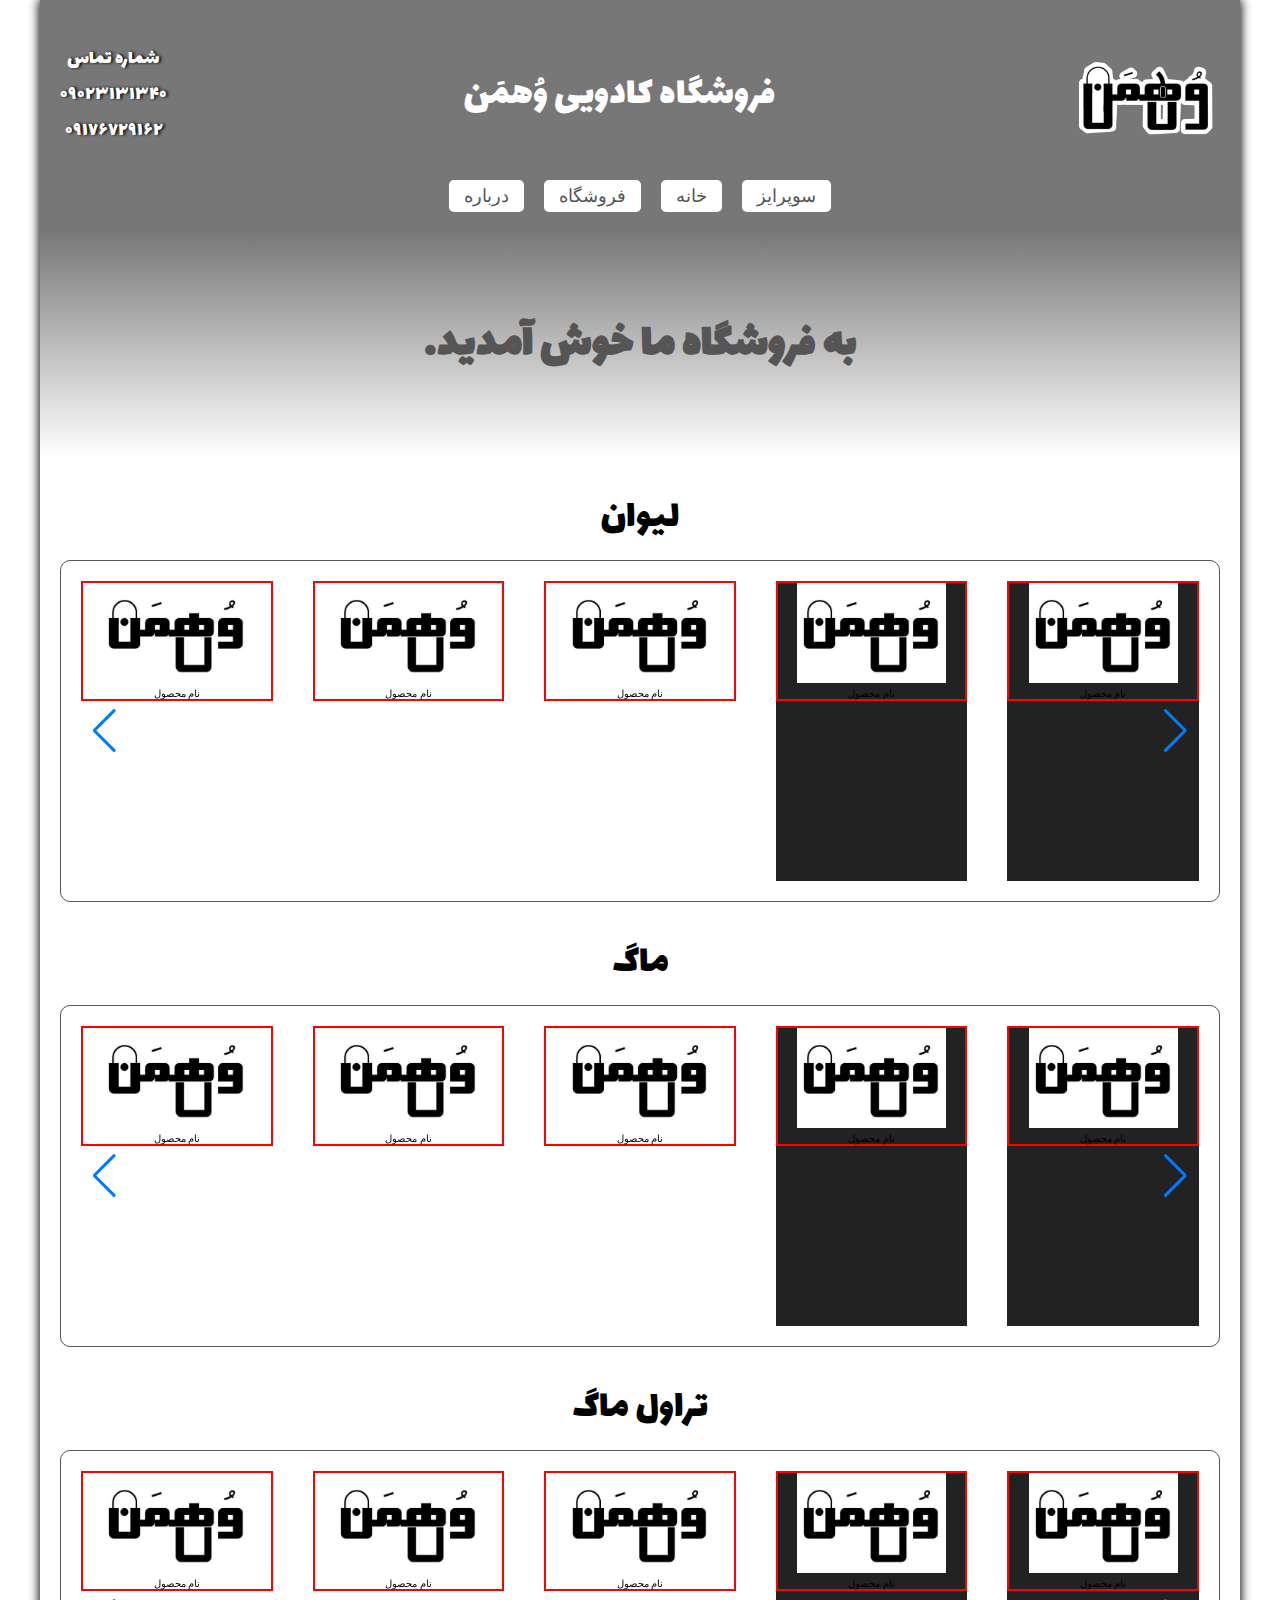
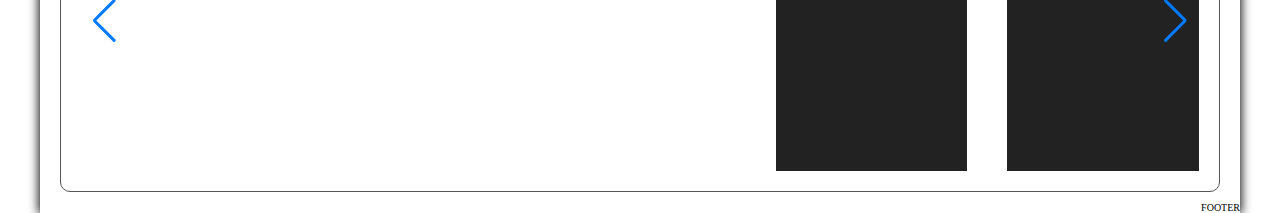
==== index.html @ 90669e46 "add new font from google, add three scrollbar to 3 section of web page, change headet font and logo." ====
<!DOCTYPE html>
<html lang="fa" dir="rtl">
  <head>
    <meta charset="UTF-8" />
    <meta name="viewport" content="width=device-width, initial-scale=1.0" />
    <link rel="stylesheet" href="./css/main.css" />
    <link
      rel="stylesheet"
      href="https://cdn.jsdelivr.net/npm/swiper@11/swiper-bundle.min.css"
    />
    <link rel="preconnect" href="https://fonts.googleapis.com" />
    <link rel="preconnect" href="https://fonts.gstatic.com" crossorigin />
    <link rel="preconnect" href="https://fonts.googleapis.com" />
    <link rel="preconnect" href="https://fonts.gstatic.com" crossorigin />
    <link
      href="https://fonts.googleapis.com/css2?family=Badeen+Display&family=Lalezar&display=swap"
      rel="stylesheet"
    />
    <title>فروشگاه وهمن | فروش انواع محصولات کادویی و فانتزی</title>
  </head>
  <body>
    <header class="header">
      <div class="header-title">
        <img class="logo-head" src="./image/logo.png" />
        <h1 class="header-shop-name">فروشگاه کادویی وُهمَن</h1>
        <div class="header-contact">
          <p>شماره تماس</p>
          <p>۰۹۰۲۳۱۳۱۳۴۰</p>
          <p>۰۹۱۷۶۷۲۹۱۶۲</p>
        </div>
      </div>
      <nav class="container nav">
        <a class="btn-page" href="#">سوپرایز</a>
        <a class="btn-page" href="#">خانه</a>
        <a class="btn-page" href="#">فروشگاه</a>
        <a class="btn-page" href="#">درباره</a>
      </nav>
    </header>
    <main class="">
      <section class="start-section">
        <h3>به فروشگاه ما خوش آمدید.</h3>
      </section>
      <p class="section-name">لیوان</p>
      <section class="product-container glass">
        <!-- Slider main container -->
        <div class="swiper">
          <!-- Additional required wrapper -->
          <div class="swiper-wrapper">
            <!-- Slides -->
            <div class="swiper-slide slide--1">
              <div class="product">
                <img src="/image/base logo.jpg" />
                <p>نام محصول</p>
              </div>
            </div>
            <div class="swiper-slide slide--1">
              <div class="product">
                <img src="/image/base logo.jpg" />
                <p>نام محصول</p>
              </div>
            </div>
            <div class="swiper-slide">
              <div class="product">
                <img src="/image/base logo.jpg" />
                <p>نام محصول</p>
              </div>
            </div>
            <div class="swiper-slide">
              <div class="product">
                <img src="/image/base logo.jpg" />
                <p>نام محصول</p>
              </div>
            </div>
            <div class="swiper-slide">
              <div class="product">
                <img src="/image/base logo.jpg" />
                <p>نام محصول</p>
              </div>
            </div>
            <div class="swiper-slide">
              <div class="product">
                <img src="/image/base logo.jpg" />
                <p>نام محصول</p>
              </div>
            </div>
            <div class="swiper-slide">
              <div class="product">
                <img src="/image/base logo.jpg" />
                <p>نام محصول</p>
              </div>
            </div>
          </div>
          <!-- If we need pagination -->
          <!-- <div class="swiper-pagination"></div>

          <!-- If we need navigation buttons -->
          <div class="swiper-button swiper-button-prev"></div>
          <div class="swiper-button swiper-button-next"></div>

          <!-- If we need scrollbar -->
          <!-- <div class="swiper-scrollbar"></div> -->
        </div>
      </section>

      <p class="section-name">ماگ</p>
      <section class="product-container mug">
        <!-- Slider main container -->
        <div class="swiper">
          <!-- Additional required wrapper -->
          <div class="swiper-wrapper">
            <!-- Slides -->
            <div class="swiper-slide slide--1">
              <div class="product">
                <img src="/image/base logo.jpg" />
                <p>نام محصول</p>
              </div>
            </div>
            <div class="swiper-slide slide--1">
              <div class="product">
                <img src="/image/base logo.jpg" />
                <p>نام محصول</p>
              </div>
            </div>
            <div class="swiper-slide">
              <div class="product">
                <img src="/image/base logo.jpg" />
                <p>نام محصول</p>
              </div>
            </div>
            <div class="swiper-slide">
              <div class="product">
                <img src="/image/base logo.jpg" />
                <p>نام محصول</p>
              </div>
            </div>
            <div class="swiper-slide">
              <div class="product">
                <img src="/image/base logo.jpg" />
                <p>نام محصول</p>
              </div>
            </div>
            <div class="swiper-slide">
              <div class="product">
                <img src="/image/base logo.jpg" />
                <p>نام محصول</p>
              </div>
            </div>
            <div class="swiper-slide">
              <div class="product">
                <img src="/image/base logo.jpg" />
                <p>نام محصول</p>
              </div>
            </div>
          </div>
          <!-- If we need pagination -->
          <!-- <div class="swiper-pagination"></div>

          <!-- If we need navigation buttons -->
          <div class="swiper-button swiper-button-prev"></div>
          <div class="swiper-button swiper-button-next"></div>

          <!-- If we need scrollbar -->
          <!-- <div class="swiper-scrollbar"></div> -->
        </div>
      </section>
      <p class="section-name">تراول ماگ</p>
      <section class="product-container travel-mug">
        <!-- Slider main container -->
        <div class="swiper">
          <!-- Additional required wrapper -->
          <div class="swiper-wrapper">
            <!-- Slides -->
            <div class="swiper-slide slide--1">
              <div class="product">
                <img src="/image/base logo.jpg" />
                <p>نام محصول</p>
              </div>
            </div>
            <div class="swiper-slide slide--1">
              <div class="product">
                <img src="/image/base logo.jpg" />
                <p>نام محصول</p>
              </div>
            </div>
            <div class="swiper-slide">
              <div class="product">
                <img src="/image/base logo.jpg" />
                <p>نام محصول</p>
              </div>
            </div>
            <div class="swiper-slide">
              <div class="product">
                <img src="/image/base logo.jpg" />
                <p>نام محصول</p>
              </div>
            </div>
            <div class="swiper-slide">
              <div class="product">
                <img src="/image/base logo.jpg" />
                <p>نام محصول</p>
              </div>
            </div>
            <div class="swiper-slide">
              <div class="product">
                <img src="/image/base logo.jpg" />
                <p>نام محصول</p>
              </div>
            </div>
            <div class="swiper-slide">
              <div class="product">
                <img src="/image/base logo.jpg" />
                <p>نام محصول</p>
              </div>
            </div>
          </div>
          <!-- If we need pagination -->
          <!-- <div class="swiper-pagination"></div>

          <!-- If we need navigation buttons -->
          <div class="swiper-button swiper-button-prev"></div>
          <div class="swiper-button swiper-button-next"></div>

          <!-- If we need scrollbar -->
          <!-- <div class="swiper-scrollbar"></div> -->
        </div>
      </section>
    </main>
    <footer class="footer">FOOTER</footer>
    <script src="https://cdn.jsdelivr.net/npm/swiper@11/swiper-bundle.min.js"></script>
    <script src="/script/script.js"></script>
  </body>
</html>
---- css/main.css ----
* {
  margin: 0;
  padding: 0;
  box-sizing: border-box;
}

html {
  font-size: 62.5%;
}

body {
  margin: 0 auto;
  max-width: 120rem;
  box-shadow: 0 0 1rem 0.1rem;
}

h3 {
  font-family: "Lalezar";
}

/* ------------------------------------ */
/* ----------- Classes --------------- */

.header {
  display: grid;
  grid-template-rows: auto auto; /* Two rows: one for content, one for nav */
  gap: 1rem; /* Space between rows */
  padding: 2rem;
  background-color: #777; /* Dark theme */
  color: #fff; /* Light text */
  text-align: right;
}

.header-title {
  display: flex;
  justify-content: space-between;
  align-items: center;
}

.header-shop-name {
  font-family: "Lalezar";
  font-weight: 400;
  font-size: 4rem;
}

.header-contact {
  display: flex;
  flex-direction: column;
  justify-content: center;
  align-items: center;
  gap: 4px;
}

.header-contact p {
  font-size: 2rem;
  font-family: "Lalezar";
  text-shadow: 2px 0px 3px black;
}

.logo-head {
  max-width: 15rem; /* Adjust logo size */
}

.nav {
  display: flex;
  justify-content: center;
  gap: 2rem; /* Space between links */
}

.nav a:link,
.nav a:visited {
  /* color: #fff; */
  text-decoration: none;
  font-size: 1.8rem;
  transition: color 0.3s;
}

.nav a:hover,
.nav a:active {
  color: #222;
}

.start-section {
  text-align: center;
  font-size: 4rem;
  height: 25vh;
  color: #555;
  display: flex;
  justify-content: center;
  align-items: center;
  background-image: linear-gradient(#797878, white);
}

.btn-page {
  display: inline-block;
  padding: 0.5rem 1.5rem;
  border-radius: 0.5rem;
  color: #555;
  background-color: #fff;
}

.section-name {
  margin-top: 3rem;
  text-align: center;
  font-size: 4rem;
  font-family: "Lalezar";
  font-weight: 400;
}

.product-container {
  margin: 1rem 2rem;
  padding: 2rem;
  border: 1px solid #555;
  border-radius: 10px;
}

.swiper {
  width: auto;
  height: 300px;
}

.slide--1 {
  width: 200px;
  background-color: #222;
}

.slide--2 {
  background-color: aqua;
}

.swiper-slide {
  width: 50px;
}

.product {
  display: flex;
  flex-direction: column;
  gap: 5px;
  justify-items: center;
  align-items: center;
  border: 2px solid red;
  height: auto;
}

.product img {
  width: auto;
  height: 10rem;
}

.swiper-button {
  fill: rgb(0, 173, 0);
}

.swiper-slide {
  width: 300px; /* Set a fixed width */
  height: 200px; /* Set a fixed height */
}
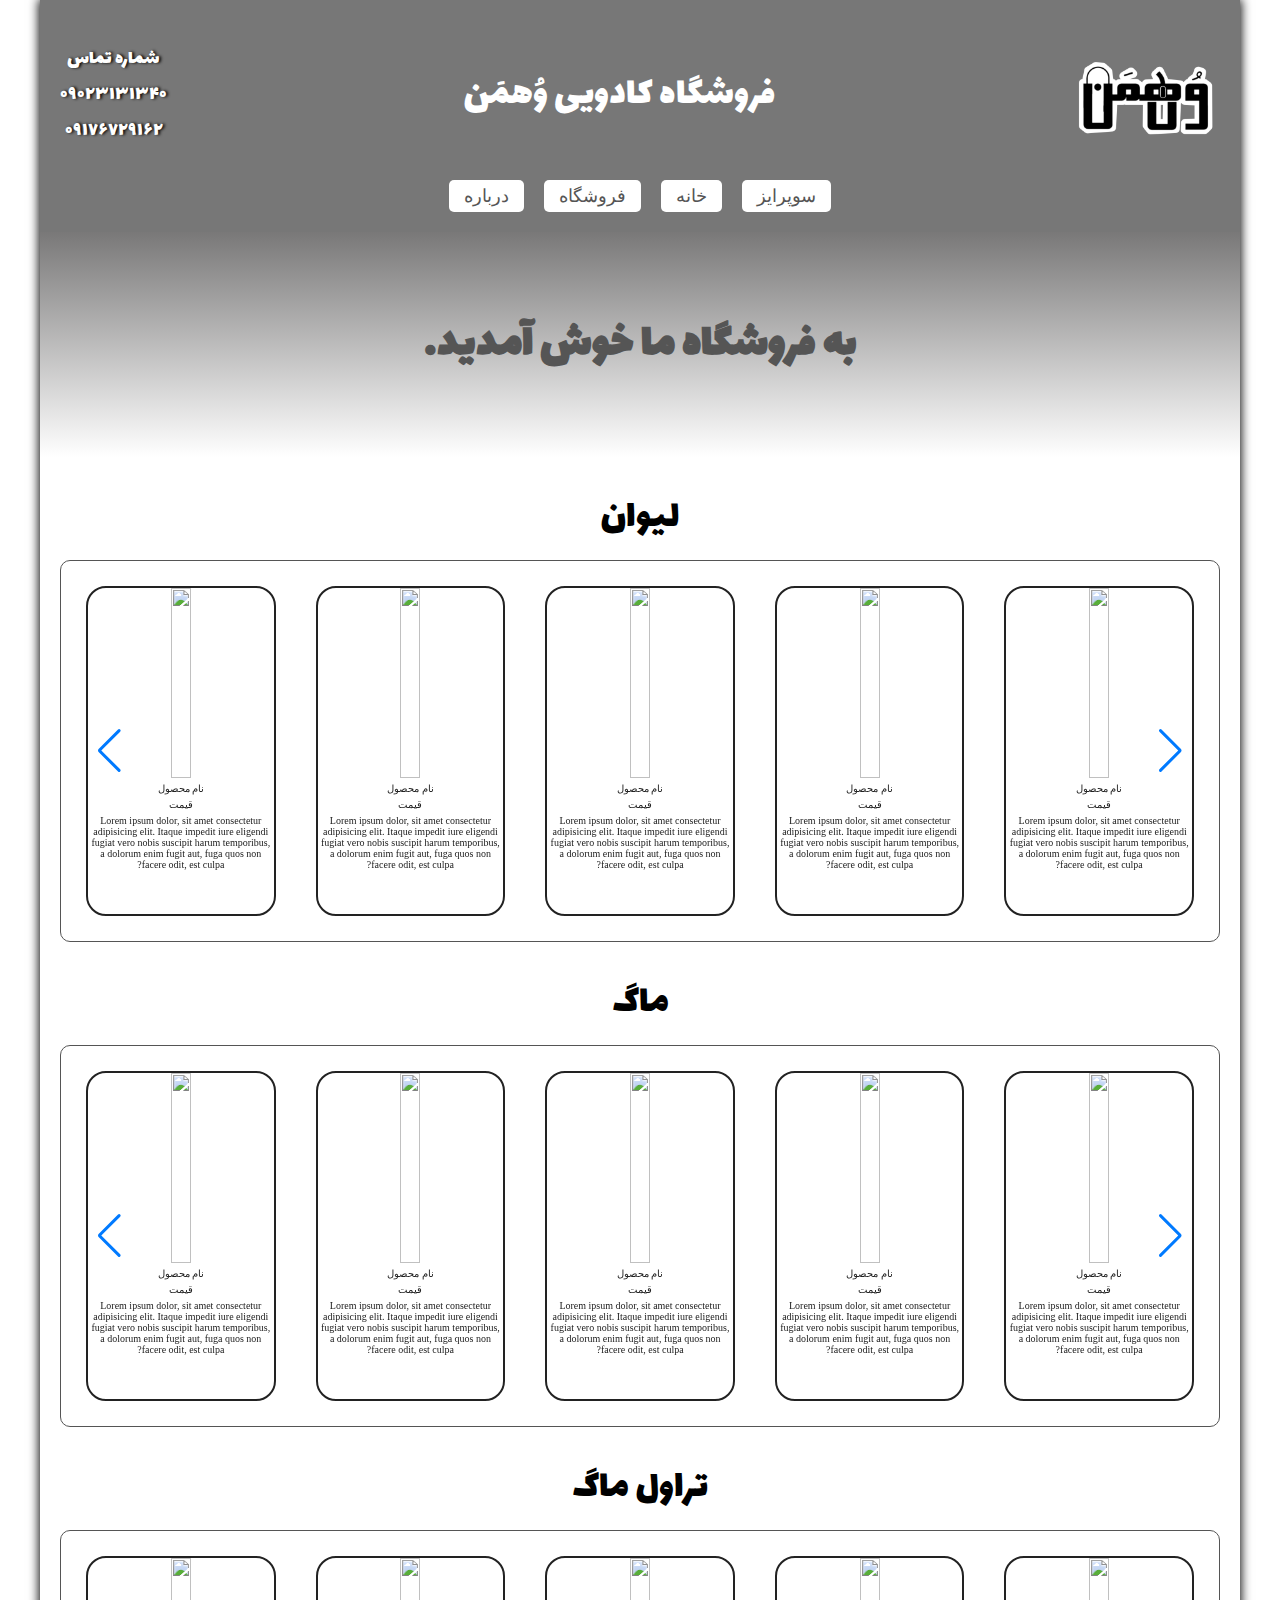
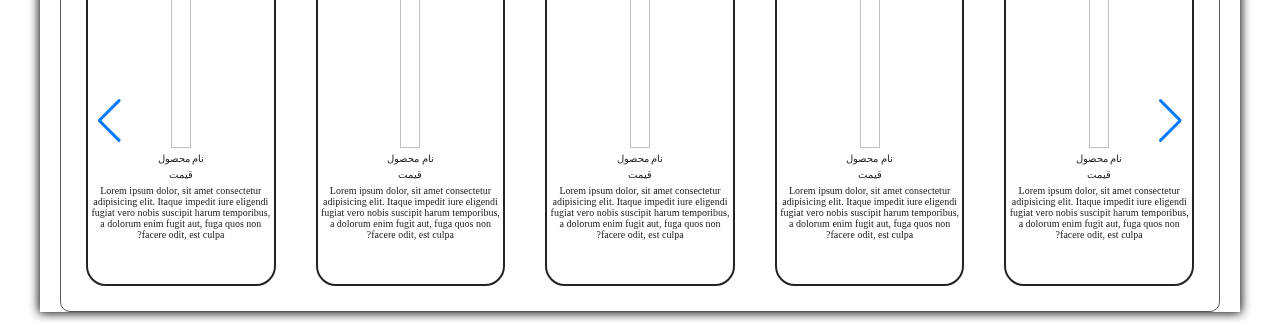
==== commit 6ae7ce8e: "cleaning html file and css file, and fix Products cart." ====
--- a/index.html
+++ b/index.html
@@ -47,46 +47,109 @@
           <!-- Additional required wrapper -->
           <div class="swiper-wrapper">
             <!-- Slides -->
-            <div class="swiper-slide slide--1">
-              <div class="product">
-                <img src="/image/base logo.jpg" />
-                <p>نام محصول</p>
-              </div>
-            </div>
-            <div class="swiper-slide slide--1">
-              <div class="product">
-                <img src="/image/base logo.jpg" />
-                <p>نام محصول</p>
-              </div>
-            </div>
-            <div class="swiper-slide">
-              <div class="product">
-                <img src="/image/base logo.jpg" />
-                <p>نام محصول</p>
-              </div>
-            </div>
-            <div class="swiper-slide">
-              <div class="product">
-                <img src="/image/base logo.jpg" />
-                <p>نام محصول</p>
-              </div>
-            </div>
-            <div class="swiper-slide">
-              <div class="product">
-                <img src="/image/base logo.jpg" />
-                <p>نام محصول</p>
-              </div>
-            </div>
-            <div class="swiper-slide">
-              <div class="product">
-                <img src="/image/base logo.jpg" />
-                <p>نام محصول</p>
-              </div>
-            </div>
-            <div class="swiper-slide">
-              <div class="product">
-                <img src="/image/base logo.jpg" />
-                <p>نام محصول</p>
+            <div class="swiper-slide">
+              <div class="product">
+                <a href="#">
+                  <img src="/temprarlyImages/unnamed.jpg" />
+                  <p>نام محصول</p>
+                  <p>قیمت</p>
+                  <p>
+                    Lorem ipsum dolor, sit amet consectetur adipisicing elit.
+                    Itaque impedit iure eligendi fugiat vero nobis suscipit
+                    harum temporibus, a dolorum enim fugit aut, fuga quos non
+                    facere odit, est culpa?
+                  </p>
+                </a>
+              </div>
+            </div>
+            <div class="swiper-slide">
+              <div class="product">
+                <a href="#">
+                  <img src="/temprarlyImages/unnamed.jpg" />
+                  <p>نام محصول</p>
+                  <p>قیمت</p>
+                  <p>
+                    Lorem ipsum dolor, sit amet consectetur adipisicing elit.
+                    Itaque impedit iure eligendi fugiat vero nobis suscipit
+                    harum temporibus, a dolorum enim fugit aut, fuga quos non
+                    facere odit, est culpa?
+                  </p>
+                </a>
+              </div>
+            </div>
+            <div class="swiper-slide">
+              <div class="product">
+                <a href="#">
+                  <img src="/temprarlyImages/unnamed.jpg" />
+                  <p>نام محصول</p>
+                  <p>قیمت</p>
+                  <p>
+                    Lorem ipsum dolor, sit amet consectetur adipisicing elit.
+                    Itaque impedit iure eligendi fugiat vero nobis suscipit
+                    harum temporibus, a dolorum enim fugit aut, fuga quos non
+                    facere odit, est culpa?
+                  </p>
+                </a>
+              </div>
+            </div>
+            <div class="swiper-slide">
+              <div class="product">
+                <a href="#">
+                  <img src="/temprarlyImages/unnamed.jpg" />
+                  <p>نام محصول</p>
+                  <p>قیمت</p>
+                  <p>
+                    Lorem ipsum dolor, sit amet consectetur adipisicing elit.
+                    Itaque impedit iure eligendi fugiat vero nobis suscipit
+                    harum temporibus, a dolorum enim fugit aut, fuga quos non
+                    facere odit, est culpa?
+                  </p>
+                </a>
+              </div>
+            </div>
+            <div class="swiper-slide">
+              <div class="product">
+                <a href="#">
+                  <img src="/temprarlyImages/unnamed.jpg" />
+                  <p>نام محصول</p>
+                  <p>قیمت</p>
+                  <p>
+                    Lorem ipsum dolor, sit amet consectetur adipisicing elit.
+                    Itaque impedit iure eligendi fugiat vero nobis suscipit
+                    harum temporibus, a dolorum enim fugit aut, fuga quos non
+                    facere odit, est culpa?
+                  </p>
+                </a>
+              </div>
+            </div>
+            <div class="swiper-slide">
+              <div class="product">
+                <a href="#">
+                  <img src="/temprarlyImages/unnamed.jpg" />
+                  <p>نام محصول</p>
+                  <p>قیمت</p>
+                  <p>
+                    Lorem ipsum dolor, sit amet consectetur adipisicing elit.
+                    Itaque impedit iure eligendi fugiat vero nobis suscipit
+                    harum temporibus, a dolorum enim fugit aut, fuga quos non
+                    facere odit, est culpa?
+                  </p>
+                </a>
+              </div>
+            </div>
+            <div class="swiper-slide">
+              <div class="product">
+                <a href="#">
+                  <img src="/temprarlyImages/unnamed.jpg" />
+                  <p>نام محصول</p>
+                  <p>قیمت</p>
+                  <p>
+                    Lorem ipsum dolor, sit amet consectetur adipisicing elit.
+                    Itaque impedit iure eligendi fugiat vero nobis suscipit
+                    harum temporibus, a dolorum enim fugit aut, fuga quos non
+                    facere odit, est culpa?
+                  </p>
+                </a>
               </div>
             </div>
           </div>
@@ -109,46 +172,109 @@
           <!-- Additional required wrapper -->
           <div class="swiper-wrapper">
             <!-- Slides -->
-            <div class="swiper-slide slide--1">
-              <div class="product">
-                <img src="/image/base logo.jpg" />
-                <p>نام محصول</p>
-              </div>
-            </div>
-            <div class="swiper-slide slide--1">
-              <div class="product">
-                <img src="/image/base logo.jpg" />
-                <p>نام محصول</p>
-              </div>
-            </div>
-            <div class="swiper-slide">
-              <div class="product">
-                <img src="/image/base logo.jpg" />
-                <p>نام محصول</p>
-              </div>
-            </div>
-            <div class="swiper-slide">
-              <div class="product">
-                <img src="/image/base logo.jpg" />
-                <p>نام محصول</p>
-              </div>
-            </div>
-            <div class="swiper-slide">
-              <div class="product">
-                <img src="/image/base logo.jpg" />
-                <p>نام محصول</p>
-              </div>
-            </div>
-            <div class="swiper-slide">
-              <div class="product">
-                <img src="/image/base logo.jpg" />
-                <p>نام محصول</p>
-              </div>
-            </div>
-            <div class="swiper-slide">
-              <div class="product">
-                <img src="/image/base logo.jpg" />
-                <p>نام محصول</p>
+            <div class="swiper-slide">
+              <div class="product">
+                <a href="#">
+                  <img src="/temprarlyImages/unnamed.jpg" />
+                  <p>نام محصول</p>
+                  <p>قیمت</p>
+                  <p>
+                    Lorem ipsum dolor, sit amet consectetur adipisicing elit.
+                    Itaque impedit iure eligendi fugiat vero nobis suscipit
+                    harum temporibus, a dolorum enim fugit aut, fuga quos non
+                    facere odit, est culpa?
+                  </p>
+                </a>
+              </div>
+            </div>
+            <div class="swiper-slide">
+              <div class="product">
+                <a href="#">
+                  <img src="/temprarlyImages/unnamed.jpg" />
+                  <p>نام محصول</p>
+                  <p>قیمت</p>
+                  <p>
+                    Lorem ipsum dolor, sit amet consectetur adipisicing elit.
+                    Itaque impedit iure eligendi fugiat vero nobis suscipit
+                    harum temporibus, a dolorum enim fugit aut, fuga quos non
+                    facere odit, est culpa?
+                  </p>
+                </a>
+              </div>
+            </div>
+            <div class="swiper-slide">
+              <div class="product">
+                <a href="#">
+                  <img src="/temprarlyImages/unnamed.jpg" />
+                  <p>نام محصول</p>
+                  <p>قیمت</p>
+                  <p>
+                    Lorem ipsum dolor, sit amet consectetur adipisicing elit.
+                    Itaque impedit iure eligendi fugiat vero nobis suscipit
+                    harum temporibus, a dolorum enim fugit aut, fuga quos non
+                    facere odit, est culpa?
+                  </p>
+                </a>
+              </div>
+            </div>
+            <div class="swiper-slide">
+              <div class="product">
+                <a href="#">
+                  <img src="/temprarlyImages/unnamed.jpg" />
+                  <p>نام محصول</p>
+                  <p>قیمت</p>
+                  <p>
+                    Lorem ipsum dolor, sit amet consectetur adipisicing elit.
+                    Itaque impedit iure eligendi fugiat vero nobis suscipit
+                    harum temporibus, a dolorum enim fugit aut, fuga quos non
+                    facere odit, est culpa?
+                  </p>
+                </a>
+              </div>
+            </div>
+            <div class="swiper-slide">
+              <div class="product">
+                <a href="#">
+                  <img src="/temprarlyImages/unnamed.jpg" />
+                  <p>نام محصول</p>
+                  <p>قیمت</p>
+                  <p>
+                    Lorem ipsum dolor, sit amet consectetur adipisicing elit.
+                    Itaque impedit iure eligendi fugiat vero nobis suscipit
+                    harum temporibus, a dolorum enim fugit aut, fuga quos non
+                    facere odit, est culpa?
+                  </p>
+                </a>
+              </div>
+            </div>
+            <div class="swiper-slide">
+              <div class="product">
+                <a href="#">
+                  <img src="/temprarlyImages/unnamed.jpg" />
+                  <p>نام محصول</p>
+                  <p>قیمت</p>
+                  <p>
+                    Lorem ipsum dolor, sit amet consectetur adipisicing elit.
+                    Itaque impedit iure eligendi fugiat vero nobis suscipit
+                    harum temporibus, a dolorum enim fugit aut, fuga quos non
+                    facere odit, est culpa?
+                  </p>
+                </a>
+              </div>
+            </div>
+            <div class="swiper-slide">
+              <div class="product">
+                <a href="#">
+                  <img src="/temprarlyImages/unnamed.jpg" />
+                  <p>نام محصول</p>
+                  <p>قیمت</p>
+                  <p>
+                    Lorem ipsum dolor, sit amet consectetur adipisicing elit.
+                    Itaque impedit iure eligendi fugiat vero nobis suscipit
+                    harum temporibus, a dolorum enim fugit aut, fuga quos non
+                    facere odit, est culpa?
+                  </p>
+                </a>
               </div>
             </div>
           </div>
@@ -170,46 +296,109 @@
           <!-- Additional required wrapper -->
           <div class="swiper-wrapper">
             <!-- Slides -->
-            <div class="swiper-slide slide--1">
-              <div class="product">
-                <img src="/image/base logo.jpg" />
-                <p>نام محصول</p>
-              </div>
-            </div>
-            <div class="swiper-slide slide--1">
-              <div class="product">
-                <img src="/image/base logo.jpg" />
-                <p>نام محصول</p>
-              </div>
-            </div>
-            <div class="swiper-slide">
-              <div class="product">
-                <img src="/image/base logo.jpg" />
-                <p>نام محصول</p>
-              </div>
-            </div>
-            <div class="swiper-slide">
-              <div class="product">
-                <img src="/image/base logo.jpg" />
-                <p>نام محصول</p>
-              </div>
-            </div>
-            <div class="swiper-slide">
-              <div class="product">
-                <img src="/image/base logo.jpg" />
-                <p>نام محصول</p>
-              </div>
-            </div>
-            <div class="swiper-slide">
-              <div class="product">
-                <img src="/image/base logo.jpg" />
-                <p>نام محصول</p>
-              </div>
-            </div>
-            <div class="swiper-slide">
-              <div class="product">
-                <img src="/image/base logo.jpg" />
-                <p>نام محصول</p>
+            <div class="swiper-slide">
+              <div class="product">
+                <a href="#">
+                  <img src="/temprarlyImages/unnamed.jpg" />
+                  <p>نام محصول</p>
+                  <p>قیمت</p>
+                  <p>
+                    Lorem ipsum dolor, sit amet consectetur adipisicing elit.
+                    Itaque impedit iure eligendi fugiat vero nobis suscipit
+                    harum temporibus, a dolorum enim fugit aut, fuga quos non
+                    facere odit, est culpa?
+                  </p>
+                </a>
+              </div>
+            </div>
+            <div class="swiper-slide">
+              <div class="product">
+                <a href="#">
+                  <img src="/temprarlyImages/unnamed.jpg" />
+                  <p>نام محصول</p>
+                  <p>قیمت</p>
+                  <p>
+                    Lorem ipsum dolor, sit amet consectetur adipisicing elit.
+                    Itaque impedit iure eligendi fugiat vero nobis suscipit
+                    harum temporibus, a dolorum enim fugit aut, fuga quos non
+                    facere odit, est culpa?
+                  </p>
+                </a>
+              </div>
+            </div>
+            <div class="swiper-slide">
+              <div class="product">
+                <a href="#">
+                  <img src="/temprarlyImages/unnamed.jpg" />
+                  <p>نام محصول</p>
+                  <p>قیمت</p>
+                  <p>
+                    Lorem ipsum dolor, sit amet consectetur adipisicing elit.
+                    Itaque impedit iure eligendi fugiat vero nobis suscipit
+                    harum temporibus, a dolorum enim fugit aut, fuga quos non
+                    facere odit, est culpa?
+                  </p>
+                </a>
+              </div>
+            </div>
+            <div class="swiper-slide">
+              <div class="product">
+                <a href="#">
+                  <img src="/temprarlyImages/unnamed.jpg" />
+                  <p>نام محصول</p>
+                  <p>قیمت</p>
+                  <p>
+                    Lorem ipsum dolor, sit amet consectetur adipisicing elit.
+                    Itaque impedit iure eligendi fugiat vero nobis suscipit
+                    harum temporibus, a dolorum enim fugit aut, fuga quos non
+                    facere odit, est culpa?
+                  </p>
+                </a>
+              </div>
+            </div>
+            <div class="swiper-slide">
+              <div class="product">
+                <a href="#">
+                  <img src="/temprarlyImages/unnamed.jpg" />
+                  <p>نام محصول</p>
+                  <p>قیمت</p>
+                  <p>
+                    Lorem ipsum dolor, sit amet consectetur adipisicing elit.
+                    Itaque impedit iure eligendi fugiat vero nobis suscipit
+                    harum temporibus, a dolorum enim fugit aut, fuga quos non
+                    facere odit, est culpa?
+                  </p>
+                </a>
+              </div>
+            </div>
+            <div class="swiper-slide">
+              <div class="product">
+                <a href="#">
+                  <img src="/temprarlyImages/unnamed.jpg" />
+                  <p>نام محصول</p>
+                  <p>قیمت</p>
+                  <p>
+                    Lorem ipsum dolor, sit amet consectetur adipisicing elit.
+                    Itaque impedit iure eligendi fugiat vero nobis suscipit
+                    harum temporibus, a dolorum enim fugit aut, fuga quos non
+                    facere odit, est culpa?
+                  </p>
+                </a>
+              </div>
+            </div>
+            <div class="swiper-slide">
+              <div class="product">
+                <a href="#">
+                  <img src="/temprarlyImages/unnamed.jpg" />
+                  <p>نام محصول</p>
+                  <p>قیمت</p>
+                  <p>
+                    Lorem ipsum dolor, sit amet consectetur adipisicing elit.
+                    Itaque impedit iure eligendi fugiat vero nobis suscipit
+                    harum temporibus, a dolorum enim fugit aut, fuga quos non
+                    facere odit, est culpa?
+                  </p>
+                </a>
               </div>
             </div>
           </div>
@@ -225,7 +414,7 @@
         </div>
       </section>
     </main>
-    <footer class="footer">FOOTER</footer>
+    <footer class="footer"></footer>
     <script src="https://cdn.jsdelivr.net/npm/swiper@11/swiper-bundle.min.js"></script>
     <script src="/script/script.js"></script>
   </body>
--- a/css/main.css
+++ b/css/main.css
@@ -1,3 +1,7 @@
+/* ------------------------------------ */
+/* ----------- Globals --------------- */
+/* ---------------------------------- */
+
 * {
   margin: 0;
   padding: 0;
@@ -20,6 +24,7 @@
 
 /* ------------------------------------ */
 /* ----------- Classes --------------- */
+/* ---------------------------------- */
 
 .header {
   display: grid;
@@ -109,42 +114,38 @@
 
 .product-container {
   margin: 1rem 2rem;
-  padding: 2rem;
+  padding: 2.5rem;
   border: 1px solid #555;
   border-radius: 10px;
 }
 
 .swiper {
-  width: auto;
-  height: 300px;
+  /* width: auto; */
+  height: auto;
 }
 
-.slide--1 {
-  width: 200px;
-  background-color: #222;
-}
-
-.slide--2 {
-  background-color: aqua;
-}
-
-.swiper-slide {
-  width: 50px;
-}
-
-.product {
+.product a {
   display: flex;
   flex-direction: column;
   gap: 5px;
   justify-items: center;
   align-items: center;
-  border: 2px solid red;
-  height: auto;
+  text-align: center;
+  text-decoration: none;
+  color: #222;
+  border: 2px solid #222;
+  border-radius: 2rem;
+  height: 33rem;
+  overflow: hidden;
+}
+
+.product a p:last-child {
+  margin-bottom: 2rem;
 }
 
 .product img {
-  width: auto;
-  height: 10rem;
+  width: fit-content;
+  height: 19rem;
 }
 
 .swiper-button {
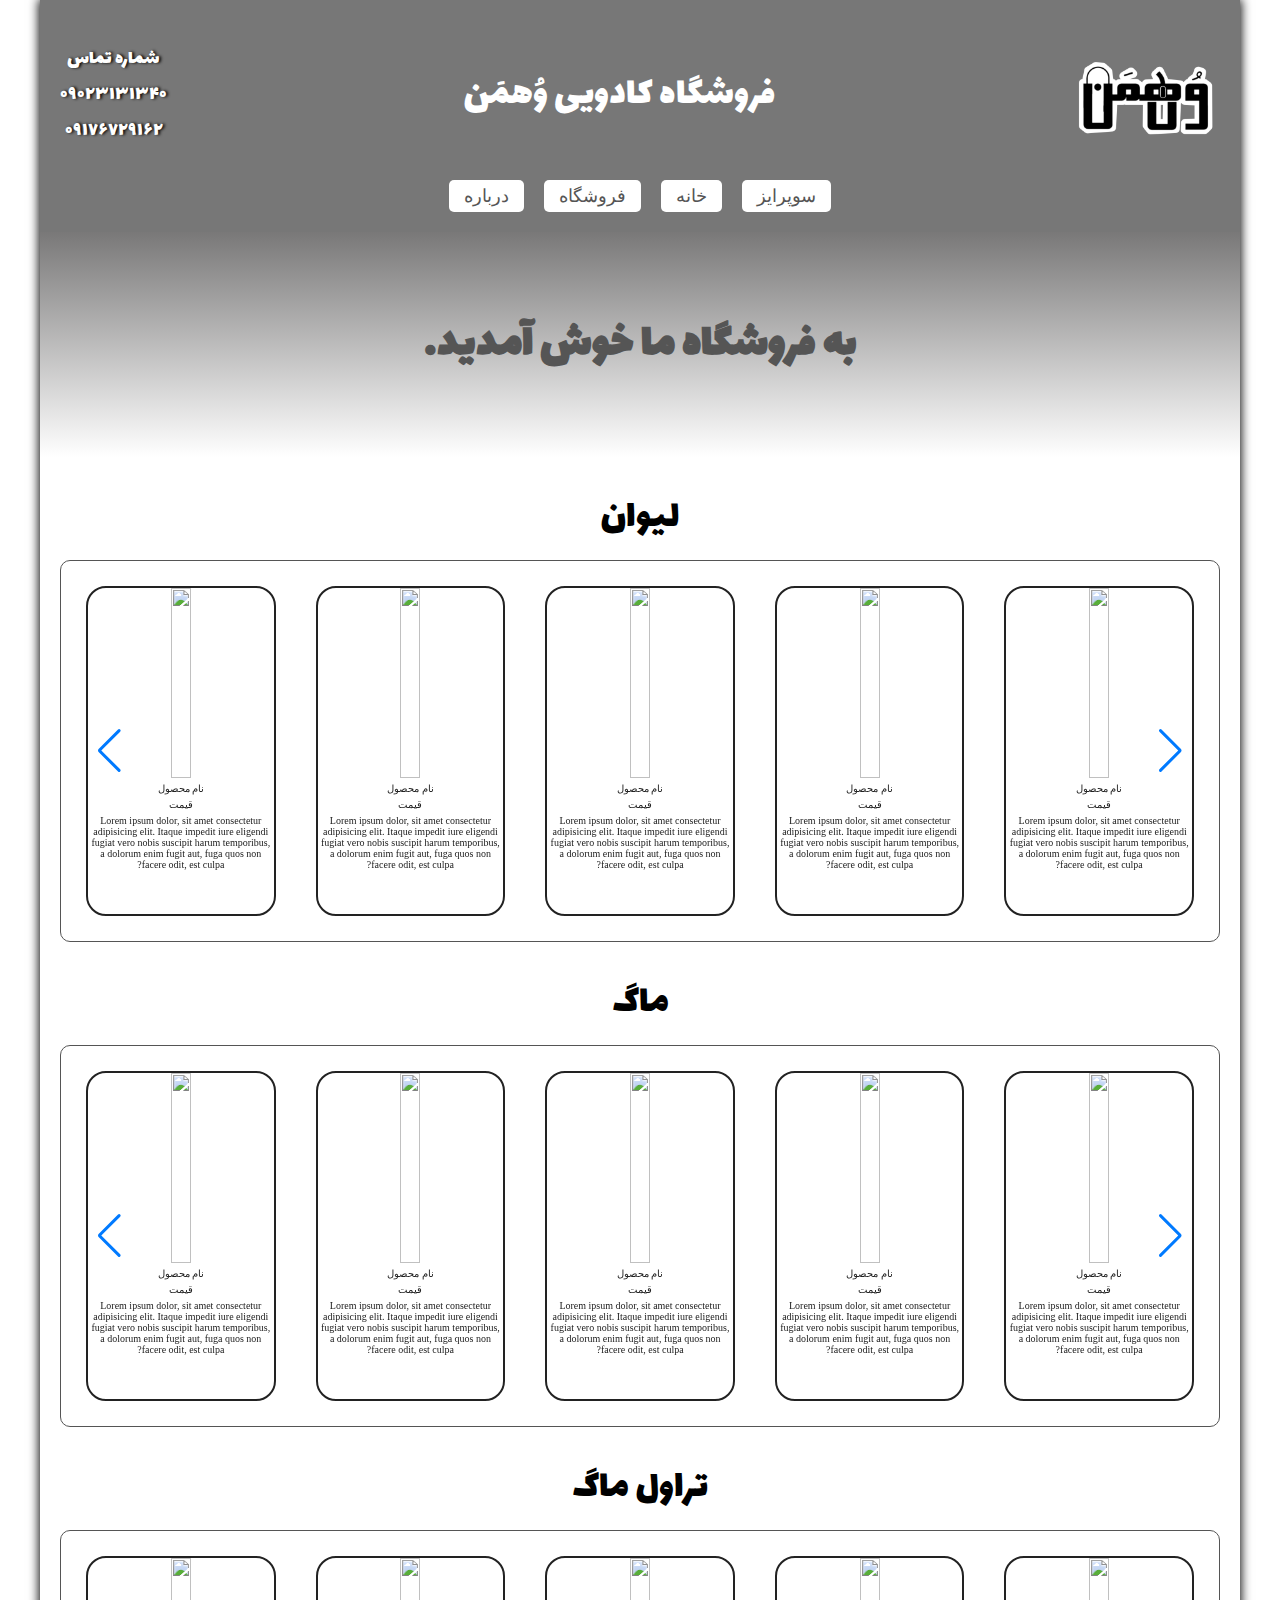
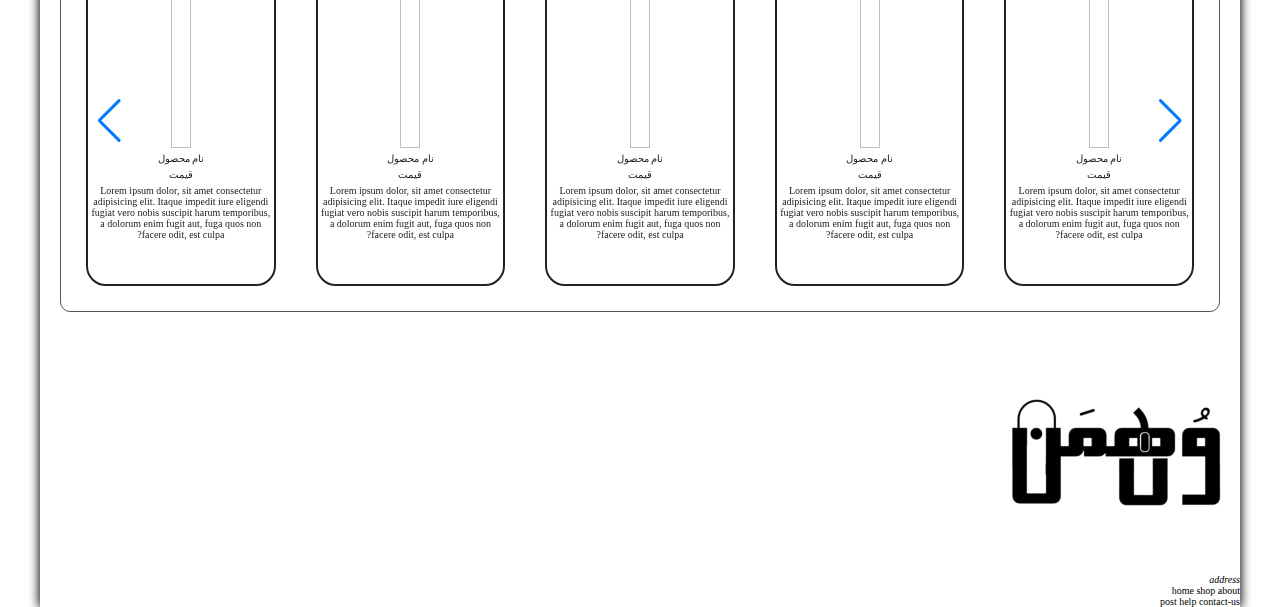
==== commit 8ac625db: "base of footer" ====
--- a/index.html
+++ b/index.html
@@ -414,7 +414,14 @@
         </div>
       </section>
     </main>
-    <footer class="footer"></footer>
+    <footer class="footer">
+      <address class="logo-address">
+        <img src="image/logo250.png" />
+        <p>address</p>
+      </address>
+      <div class="footer-links">home shop about</div>
+      <div class="footer-links">post help contact-us</div>
+    </footer>
     <script src="https://cdn.jsdelivr.net/npm/swiper@11/swiper-bundle.min.js"></script>
     <script src="/script/script.js"></script>
   </body>
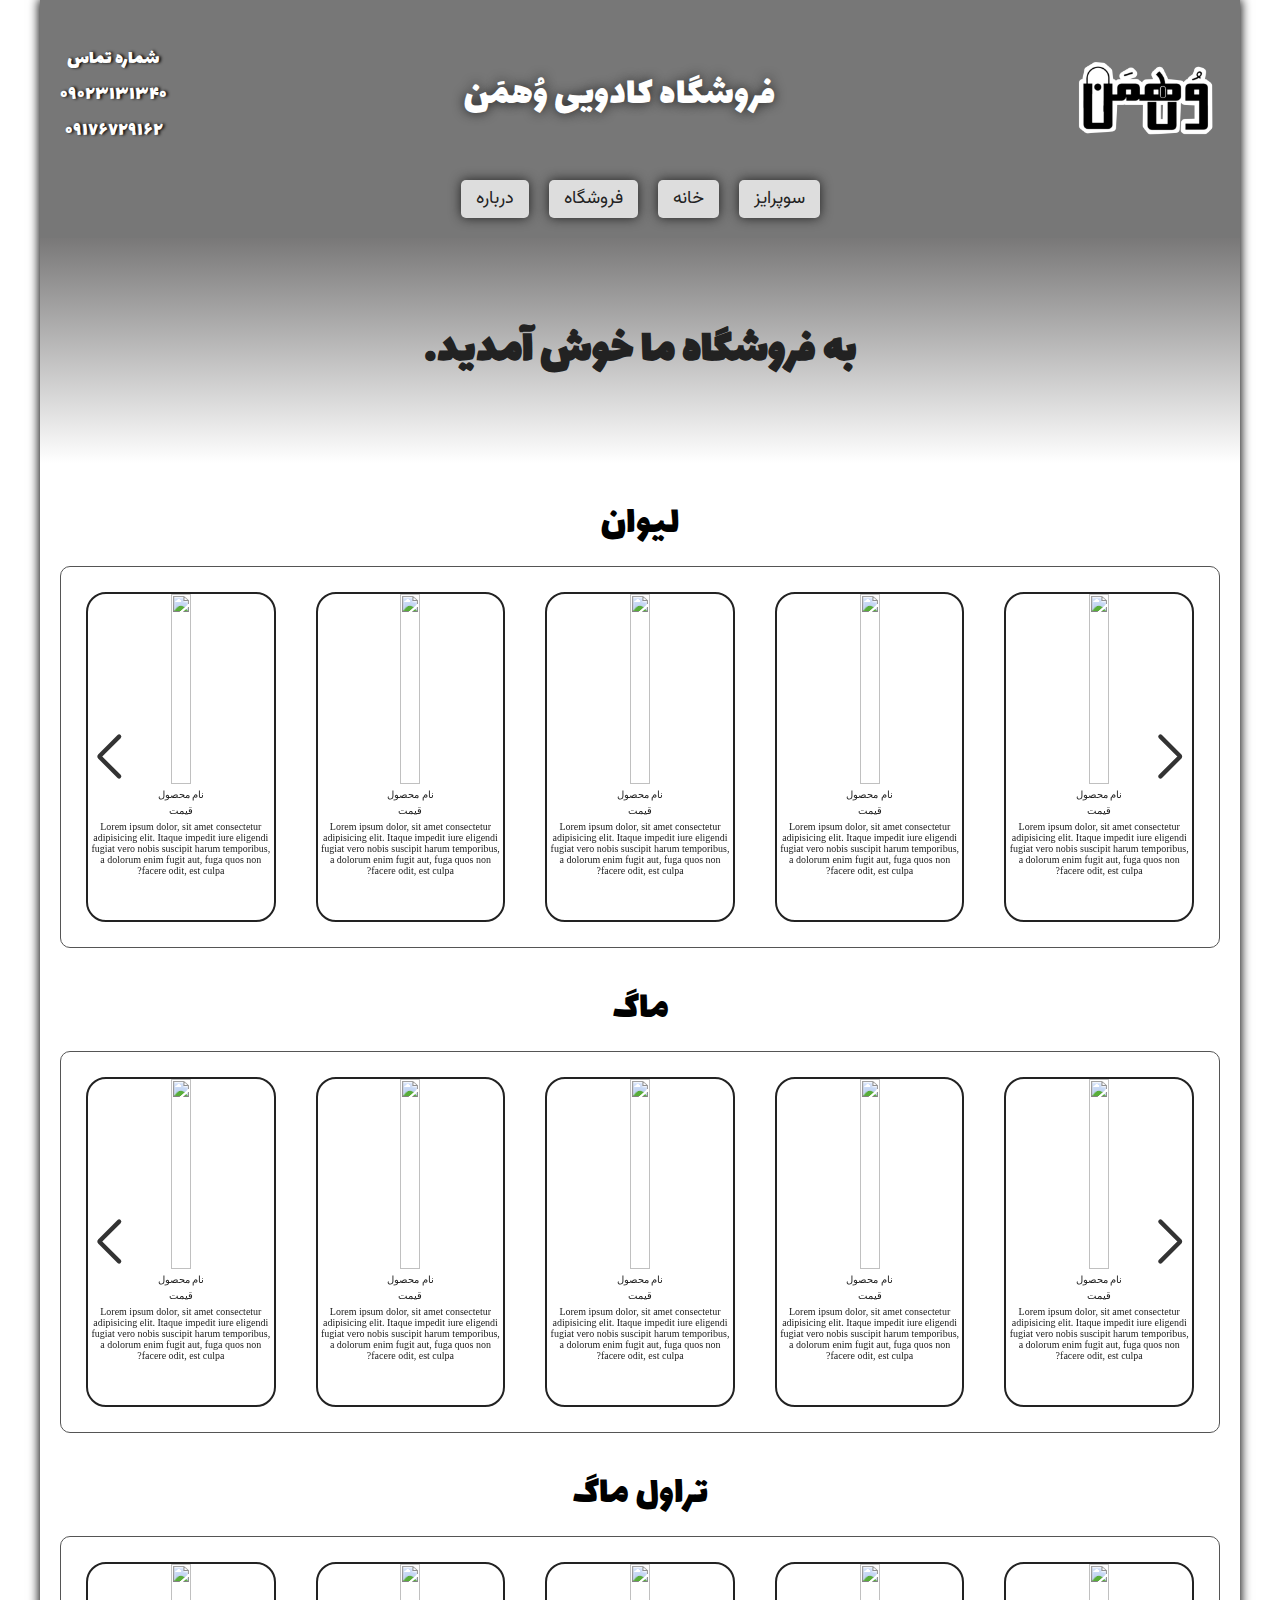
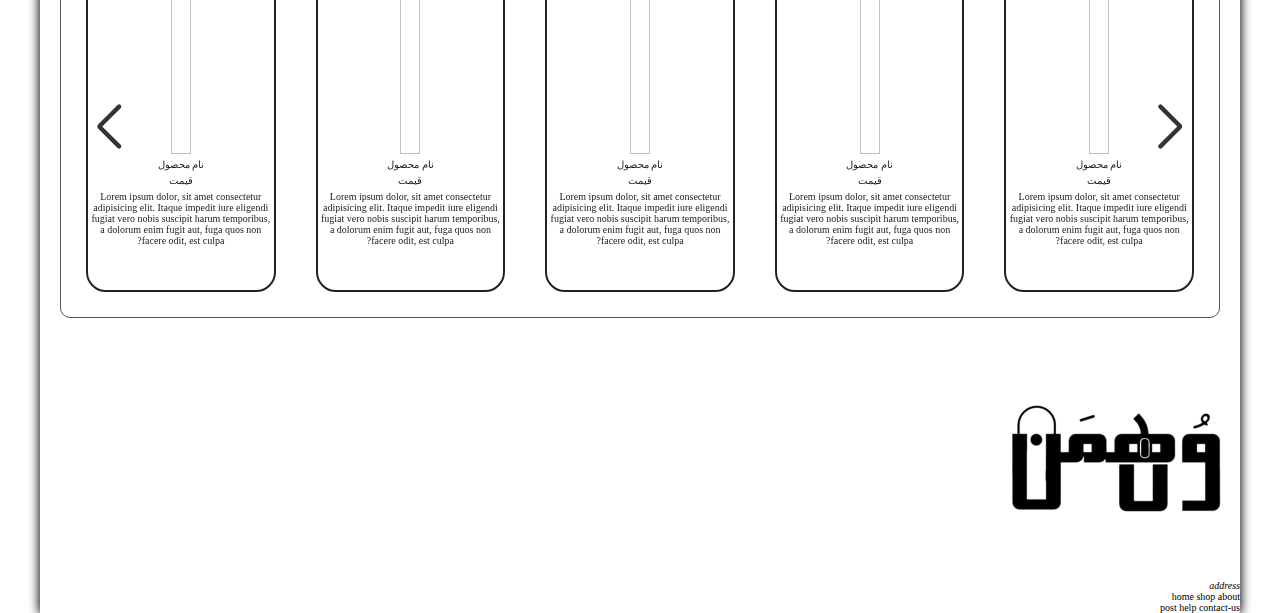
==== commit 573d4b7d: "responsive nav bar added." ====
--- a/index.html
+++ b/index.html
@@ -4,18 +4,18 @@
     <meta charset="UTF-8" />
     <meta name="viewport" content="width=device-width, initial-scale=1.0" />
     <link rel="stylesheet" href="./css/main.css" />
+    <link rel="stylesheet" href="./css/responsive.css" />
     <link
       rel="stylesheet"
       href="https://cdn.jsdelivr.net/npm/swiper@11/swiper-bundle.min.css"
     />
     <link rel="preconnect" href="https://fonts.googleapis.com" />
     <link rel="preconnect" href="https://fonts.gstatic.com" crossorigin />
-    <link rel="preconnect" href="https://fonts.googleapis.com" />
-    <link rel="preconnect" href="https://fonts.gstatic.com" crossorigin />
     <link
-      href="https://fonts.googleapis.com/css2?family=Badeen+Display&family=Lalezar&display=swap"
+      href="https://fonts.googleapis.com/css2?family=Lalezar&family=Vazirmatn:wght@100..900&display=swap"
       rel="stylesheet"
     />
+
     <title>فروشگاه وهمن | فروش انواع محصولات کادویی و فانتزی</title>
   </head>
   <body>
@@ -29,12 +29,14 @@
           <p>۰۹۱۷۶۷۲۹۱۶۲</p>
         </div>
       </div>
-      <nav class="container nav">
-        <a class="btn-page" href="#">سوپرایز</a>
-        <a class="btn-page" href="#">خانه</a>
-        <a class="btn-page" href="#">فروشگاه</a>
-        <a class="btn-page" href="#">درباره</a>
-      </nav>
+      <div class="nav-container">
+        <nav class="nav">
+          <a class="btn-page" href="#">سوپرایز</a>
+          <a class="btn-page" href="#">خانه</a>
+          <a class="btn-page" href="#">فروشگاه</a>
+          <a class="btn-page" href="#">درباره</a>
+        </nav>
+      </div>
     </header>
     <main class="">
       <section class="start-section">
--- a/css/main.css
+++ b/css/main.css
@@ -44,6 +44,7 @@
 
 .header-shop-name {
   font-family: "Lalezar";
+  text-shadow: 0px 0px 12px #222;
   font-weight: 400;
   font-size: 4rem;
 }
@@ -77,19 +78,21 @@
   /* color: #fff; */
   text-decoration: none;
   font-size: 1.8rem;
+  font-family: "Vazirmatn", sans-serif;
   transition: color 0.3s;
+  box-shadow: 0px 0px 12px #222;
 }
 
 .nav a:hover,
 .nav a:active {
-  color: #222;
+  color: #666;
 }
 
 .start-section {
   text-align: center;
   font-size: 4rem;
   height: 25vh;
-  color: #555;
+  color: #222;
   display: flex;
   justify-content: center;
   align-items: center;
@@ -100,8 +103,8 @@
   display: inline-block;
   padding: 0.5rem 1.5rem;
   border-radius: 0.5rem;
-  color: #555;
-  background-color: #fff;
+  color: #222;
+  background-color: #ddd;
 }
 
 .section-name {
@@ -117,6 +120,7 @@
   padding: 2.5rem;
   border: 1px solid #555;
   border-radius: 10px;
+  height: auto;
 }
 
 .swiper {
@@ -148,11 +152,15 @@
   height: 19rem;
 }
 
-.swiper-button {
-  fill: rgb(0, 173, 0);
-}
-
 .swiper-slide {
   width: 300px; /* Set a fixed width */
   height: 200px; /* Set a fixed height */
 }
+
+.swiper-button-next::after,
+.swiper-button-prev::after {
+  font-size: 24px;
+  font-weight: bold;
+  color: #333; /* Red color */
+  text-shadow: 1px 1px 1px #ffffff;
+}
--- a/css/responsive.css
+++ b/css/responsive.css
@@ -0,0 +1,47 @@
+@media (max-width: 768px) {
+  .nav {
+    display: flex;
+    padding: 2rem 4rem;
+    justify-content: space-between;
+    align-content: center;
+    align-items: center;
+    width: 100%;
+    height: 5.5rem;
+    gap: 10px;
+    position: fixed;
+    bottom: 0;
+    left: 0;
+    border-top: 1px solid #777;
+    background-color: #fff;
+    z-index: 99999;
+    /* flex-direction: column; */
+  }
+
+  .nav a:link,
+  .nav a:visited {
+    /* color: #fff; */
+    text-decoration: none;
+    font-size: 1.8rem;
+    font-family: "Vazirmatn", sans-serif;
+    transition: color 0.3s;
+    /* border: 1px solid #333; */
+    box-shadow: 0px 0px 0 #222; /* reset the box-shadow */
+  }
+
+  .nav a:hover,
+  .nav a:active {
+    color: #666;
+  }
+
+  .btn-page {
+    display: inline-block;
+    padding: 0.5rem 1.5rem;
+    border-radius: 0.5rem;
+    color: #222;
+    background-color: #fff;
+  }
+
+  .header-shop-name {
+    display: none;
+  }
+}
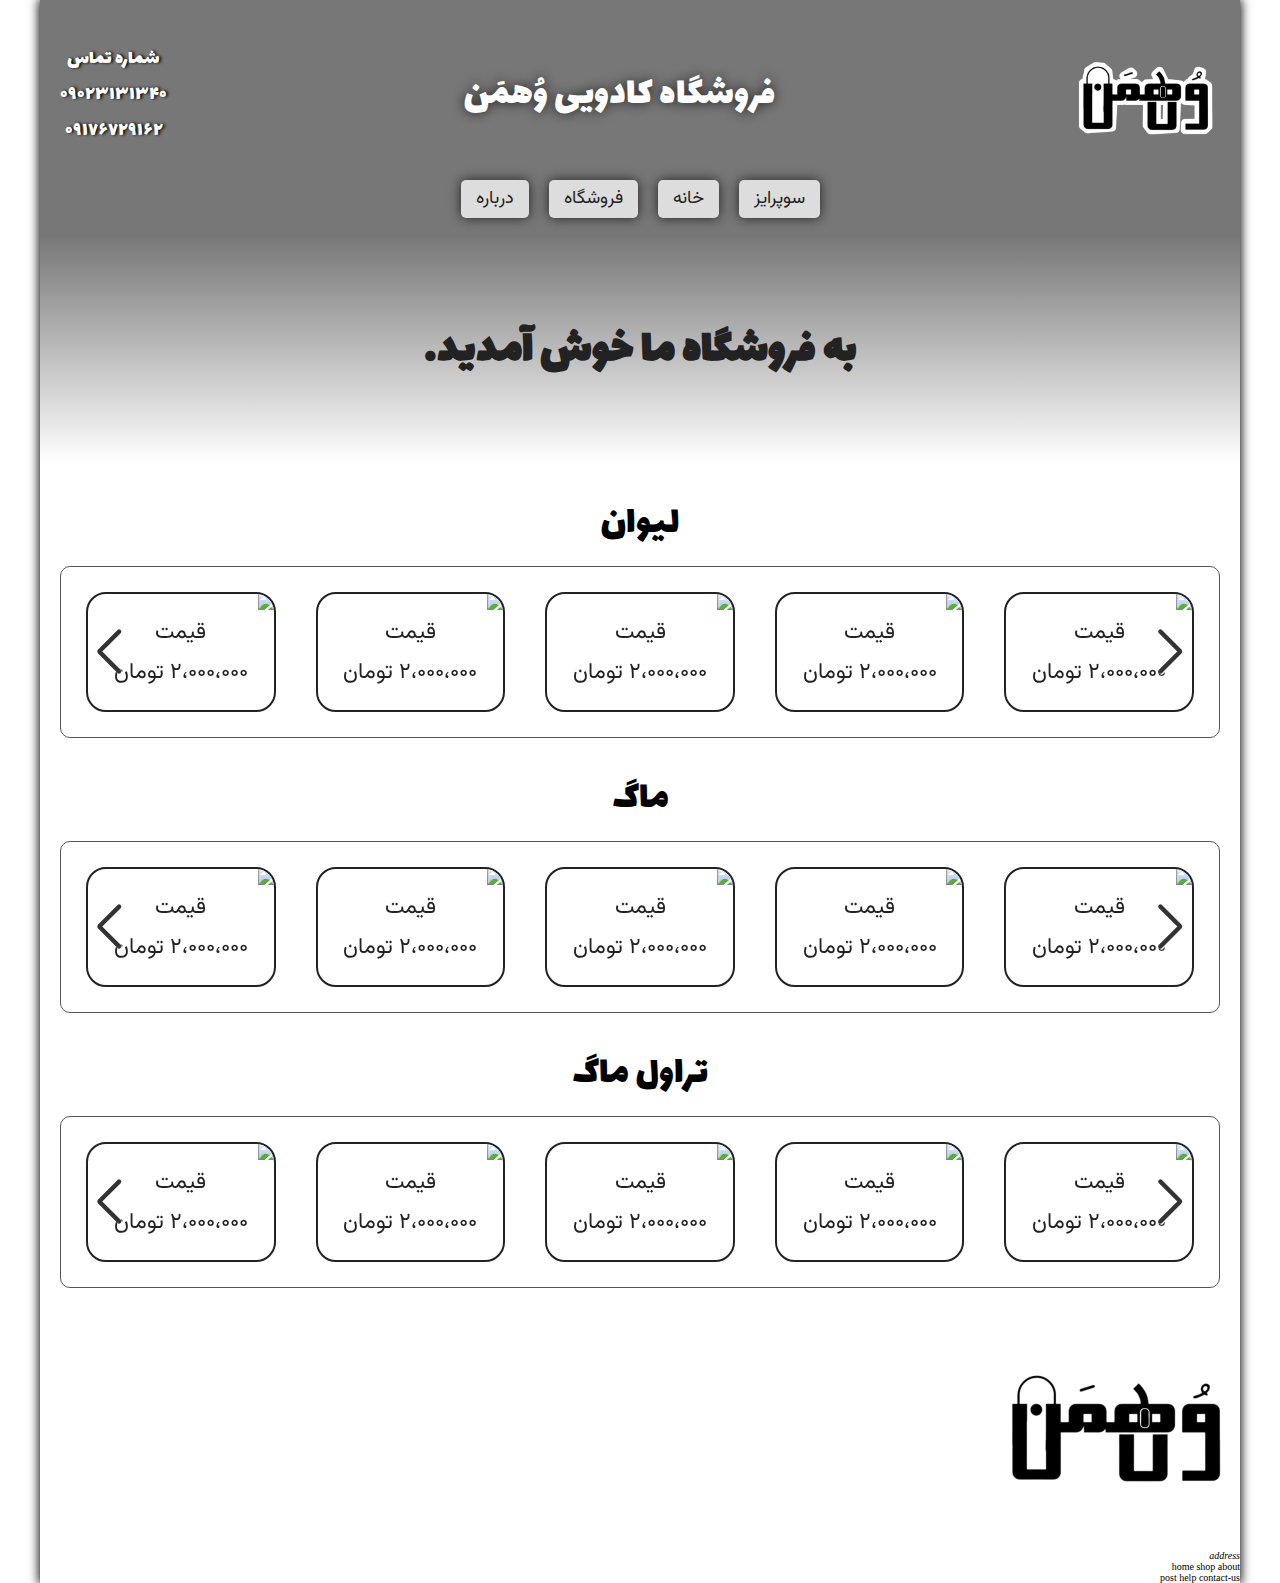
==== commit b9470c4a: "fix product carts, remove title and details. now only thing that write under product pic is price." ====
--- a/index.html
+++ b/index.html
@@ -53,104 +53,62 @@
               <div class="product">
                 <a href="#">
                   <img src="/temprarlyImages/unnamed.jpg" />
-                  <p>نام محصول</p>
-                  <p>قیمت</p>
-                  <p>
-                    Lorem ipsum dolor, sit amet consectetur adipisicing elit.
-                    Itaque impedit iure eligendi fugiat vero nobis suscipit
-                    harum temporibus, a dolorum enim fugit aut, fuga quos non
-                    facere odit, est culpa?
-                  </p>
-                </a>
-              </div>
-            </div>
-            <div class="swiper-slide">
-              <div class="product">
-                <a href="#">
-                  <img src="/temprarlyImages/unnamed.jpg" />
-                  <p>نام محصول</p>
-                  <p>قیمت</p>
-                  <p>
-                    Lorem ipsum dolor, sit amet consectetur adipisicing elit.
-                    Itaque impedit iure eligendi fugiat vero nobis suscipit
-                    harum temporibus, a dolorum enim fugit aut, fuga quos non
-                    facere odit, est culpa?
-                  </p>
-                </a>
-              </div>
-            </div>
-            <div class="swiper-slide">
-              <div class="product">
-                <a href="#">
-                  <img src="/temprarlyImages/unnamed.jpg" />
-                  <p>نام محصول</p>
-                  <p>قیمت</p>
-                  <p>
-                    Lorem ipsum dolor, sit amet consectetur adipisicing elit.
-                    Itaque impedit iure eligendi fugiat vero nobis suscipit
-                    harum temporibus, a dolorum enim fugit aut, fuga quos non
-                    facere odit, est culpa?
-                  </p>
-                </a>
-              </div>
-            </div>
-            <div class="swiper-slide">
-              <div class="product">
-                <a href="#">
-                  <img src="/temprarlyImages/unnamed.jpg" />
-                  <p>نام محصول</p>
-                  <p>قیمت</p>
-                  <p>
-                    Lorem ipsum dolor, sit amet consectetur adipisicing elit.
-                    Itaque impedit iure eligendi fugiat vero nobis suscipit
-                    harum temporibus, a dolorum enim fugit aut, fuga quos non
-                    facere odit, est culpa?
-                  </p>
-                </a>
-              </div>
-            </div>
-            <div class="swiper-slide">
-              <div class="product">
-                <a href="#">
-                  <img src="/temprarlyImages/unnamed.jpg" />
-                  <p>نام محصول</p>
-                  <p>قیمت</p>
-                  <p>
-                    Lorem ipsum dolor, sit amet consectetur adipisicing elit.
-                    Itaque impedit iure eligendi fugiat vero nobis suscipit
-                    harum temporibus, a dolorum enim fugit aut, fuga quos non
-                    facere odit, est culpa?
-                  </p>
-                </a>
-              </div>
-            </div>
-            <div class="swiper-slide">
-              <div class="product">
-                <a href="#">
-                  <img src="/temprarlyImages/unnamed.jpg" />
-                  <p>نام محصول</p>
-                  <p>قیمت</p>
-                  <p>
-                    Lorem ipsum dolor, sit amet consectetur adipisicing elit.
-                    Itaque impedit iure eligendi fugiat vero nobis suscipit
-                    harum temporibus, a dolorum enim fugit aut, fuga quos non
-                    facere odit, est culpa?
-                  </p>
-                </a>
-              </div>
-            </div>
-            <div class="swiper-slide">
-              <div class="product">
-                <a href="#">
-                  <img src="/temprarlyImages/unnamed.jpg" />
-                  <p>نام محصول</p>
-                  <p>قیمت</p>
-                  <p>
-                    Lorem ipsum dolor, sit amet consectetur adipisicing elit.
-                    Itaque impedit iure eligendi fugiat vero nobis suscipit
-                    harum temporibus, a dolorum enim fugit aut, fuga quos non
-                    facere odit, est culpa?
-                  </p>
+                  <p class="product-price">قیمت</p>
+                  <p class="product-price"><span>۲،۰۰۰،۰۰۰</span> تومان</p>
+                </a>
+              </div>
+            </div>
+            <div class="swiper-slide">
+              <div class="product">
+                <a href="#">
+                  <img src="/temprarlyImages/unnamed.jpg" />
+                  <p class="product-price">قیمت</p>
+                  <p class="product-price"><span>۲،۰۰۰،۰۰۰</span> تومان</p>
+                </a>
+              </div>
+            </div>
+            <div class="swiper-slide">
+              <div class="product">
+                <a href="#">
+                  <img src="/temprarlyImages/unnamed.jpg" />
+                  <p class="product-price">قیمت</p>
+                  <p class="product-price"><span>۲،۰۰۰،۰۰۰</span> تومان</p>
+                </a>
+              </div>
+            </div>
+            <div class="swiper-slide">
+              <div class="product">
+                <a href="#">
+                  <img src="/temprarlyImages/unnamed.jpg" />
+                  <p class="product-price">قیمت</p>
+                  <p class="product-price"><span>۲،۰۰۰،۰۰۰</span> تومان</p>
+                </a>
+              </div>
+            </div>
+            <div class="swiper-slide">
+              <div class="product">
+                <a href="#">
+                  <img src="/temprarlyImages/unnamed.jpg" />
+                  <p class="product-price">قیمت</p>
+                  <p class="product-price"><span>۲،۰۰۰،۰۰۰</span> تومان</p>
+                </a>
+              </div>
+            </div>
+            <div class="swiper-slide">
+              <div class="product">
+                <a href="#">
+                  <img src="/temprarlyImages/unnamed.jpg" />
+                  <p class="product-price">قیمت</p>
+                  <p class="product-price"><span>۲،۰۰۰،۰۰۰</span> تومان</p>
+                </a>
+              </div>
+            </div>
+            <div class="swiper-slide">
+              <div class="product">
+                <a href="#">
+                  <img src="/temprarlyImages/unnamed.jpg" />
+                  <p class="product-price">قیمت</p>
+                  <p class="product-price"><span>۲،۰۰۰،۰۰۰</span> تومان</p>
                 </a>
               </div>
             </div>
@@ -178,104 +136,62 @@
               <div class="product">
                 <a href="#">
                   <img src="/temprarlyImages/unnamed.jpg" />
-                  <p>نام محصول</p>
-                  <p>قیمت</p>
-                  <p>
-                    Lorem ipsum dolor, sit amet consectetur adipisicing elit.
-                    Itaque impedit iure eligendi fugiat vero nobis suscipit
-                    harum temporibus, a dolorum enim fugit aut, fuga quos non
-                    facere odit, est culpa?
-                  </p>
-                </a>
-              </div>
-            </div>
-            <div class="swiper-slide">
-              <div class="product">
-                <a href="#">
-                  <img src="/temprarlyImages/unnamed.jpg" />
-                  <p>نام محصول</p>
-                  <p>قیمت</p>
-                  <p>
-                    Lorem ipsum dolor, sit amet consectetur adipisicing elit.
-                    Itaque impedit iure eligendi fugiat vero nobis suscipit
-                    harum temporibus, a dolorum enim fugit aut, fuga quos non
-                    facere odit, est culpa?
-                  </p>
-                </a>
-              </div>
-            </div>
-            <div class="swiper-slide">
-              <div class="product">
-                <a href="#">
-                  <img src="/temprarlyImages/unnamed.jpg" />
-                  <p>نام محصول</p>
-                  <p>قیمت</p>
-                  <p>
-                    Lorem ipsum dolor, sit amet consectetur adipisicing elit.
-                    Itaque impedit iure eligendi fugiat vero nobis suscipit
-                    harum temporibus, a dolorum enim fugit aut, fuga quos non
-                    facere odit, est culpa?
-                  </p>
-                </a>
-              </div>
-            </div>
-            <div class="swiper-slide">
-              <div class="product">
-                <a href="#">
-                  <img src="/temprarlyImages/unnamed.jpg" />
-                  <p>نام محصول</p>
-                  <p>قیمت</p>
-                  <p>
-                    Lorem ipsum dolor, sit amet consectetur adipisicing elit.
-                    Itaque impedit iure eligendi fugiat vero nobis suscipit
-                    harum temporibus, a dolorum enim fugit aut, fuga quos non
-                    facere odit, est culpa?
-                  </p>
-                </a>
-              </div>
-            </div>
-            <div class="swiper-slide">
-              <div class="product">
-                <a href="#">
-                  <img src="/temprarlyImages/unnamed.jpg" />
-                  <p>نام محصول</p>
-                  <p>قیمت</p>
-                  <p>
-                    Lorem ipsum dolor, sit amet consectetur adipisicing elit.
-                    Itaque impedit iure eligendi fugiat vero nobis suscipit
-                    harum temporibus, a dolorum enim fugit aut, fuga quos non
-                    facere odit, est culpa?
-                  </p>
-                </a>
-              </div>
-            </div>
-            <div class="swiper-slide">
-              <div class="product">
-                <a href="#">
-                  <img src="/temprarlyImages/unnamed.jpg" />
-                  <p>نام محصول</p>
-                  <p>قیمت</p>
-                  <p>
-                    Lorem ipsum dolor, sit amet consectetur adipisicing elit.
-                    Itaque impedit iure eligendi fugiat vero nobis suscipit
-                    harum temporibus, a dolorum enim fugit aut, fuga quos non
-                    facere odit, est culpa?
-                  </p>
-                </a>
-              </div>
-            </div>
-            <div class="swiper-slide">
-              <div class="product">
-                <a href="#">
-                  <img src="/temprarlyImages/unnamed.jpg" />
-                  <p>نام محصول</p>
-                  <p>قیمت</p>
-                  <p>
-                    Lorem ipsum dolor, sit amet consectetur adipisicing elit.
-                    Itaque impedit iure eligendi fugiat vero nobis suscipit
-                    harum temporibus, a dolorum enim fugit aut, fuga quos non
-                    facere odit, est culpa?
-                  </p>
+                  <p class="product-price">قیمت</p>
+                  <p class="product-price"><span>۲،۰۰۰،۰۰۰</span> تومان</p>
+                </a>
+              </div>
+            </div>
+            <div class="swiper-slide">
+              <div class="product">
+                <a href="#">
+                  <img src="/temprarlyImages/unnamed.jpg" />
+                  <p class="product-price">قیمت</p>
+                  <p class="product-price"><span>۲،۰۰۰،۰۰۰</span> تومان</p>
+                </a>
+              </div>
+            </div>
+            <div class="swiper-slide">
+              <div class="product">
+                <a href="#">
+                  <img src="/temprarlyImages/unnamed.jpg" />
+                  <p class="product-price">قیمت</p>
+                  <p class="product-price"><span>۲،۰۰۰،۰۰۰</span> تومان</p>
+                </a>
+              </div>
+            </div>
+            <div class="swiper-slide">
+              <div class="product">
+                <a href="#">
+                  <img src="/temprarlyImages/unnamed.jpg" />
+                  <p class="product-price">قیمت</p>
+                  <p class="product-price"><span>۲،۰۰۰،۰۰۰</span> تومان</p>
+                </a>
+              </div>
+            </div>
+            <div class="swiper-slide">
+              <div class="product">
+                <a href="#">
+                  <img src="/temprarlyImages/unnamed.jpg" />
+                  <p class="product-price">قیمت</p>
+                  <p class="product-price"><span>۲،۰۰۰،۰۰۰</span> تومان</p>
+                </a>
+              </div>
+            </div>
+            <div class="swiper-slide">
+              <div class="product">
+                <a href="#">
+                  <img src="/temprarlyImages/unnamed.jpg" />
+                  <p class="product-price">قیمت</p>
+                  <p class="product-price"><span>۲،۰۰۰،۰۰۰</span> تومان</p>
+                </a>
+              </div>
+            </div>
+            <div class="swiper-slide">
+              <div class="product">
+                <a href="#">
+                  <img src="/temprarlyImages/unnamed.jpg" />
+                  <p class="product-price">قیمت</p>
+                  <p class="product-price"><span>۲،۰۰۰،۰۰۰</span> تومان</p>
                 </a>
               </div>
             </div>
@@ -302,104 +218,62 @@
               <div class="product">
                 <a href="#">
                   <img src="/temprarlyImages/unnamed.jpg" />
-                  <p>نام محصول</p>
-                  <p>قیمت</p>
-                  <p>
-                    Lorem ipsum dolor, sit amet consectetur adipisicing elit.
-                    Itaque impedit iure eligendi fugiat vero nobis suscipit
-                    harum temporibus, a dolorum enim fugit aut, fuga quos non
-                    facere odit, est culpa?
-                  </p>
-                </a>
-              </div>
-            </div>
-            <div class="swiper-slide">
-              <div class="product">
-                <a href="#">
-                  <img src="/temprarlyImages/unnamed.jpg" />
-                  <p>نام محصول</p>
-                  <p>قیمت</p>
-                  <p>
-                    Lorem ipsum dolor, sit amet consectetur adipisicing elit.
-                    Itaque impedit iure eligendi fugiat vero nobis suscipit
-                    harum temporibus, a dolorum enim fugit aut, fuga quos non
-                    facere odit, est culpa?
-                  </p>
-                </a>
-              </div>
-            </div>
-            <div class="swiper-slide">
-              <div class="product">
-                <a href="#">
-                  <img src="/temprarlyImages/unnamed.jpg" />
-                  <p>نام محصول</p>
-                  <p>قیمت</p>
-                  <p>
-                    Lorem ipsum dolor, sit amet consectetur adipisicing elit.
-                    Itaque impedit iure eligendi fugiat vero nobis suscipit
-                    harum temporibus, a dolorum enim fugit aut, fuga quos non
-                    facere odit, est culpa?
-                  </p>
-                </a>
-              </div>
-            </div>
-            <div class="swiper-slide">
-              <div class="product">
-                <a href="#">
-                  <img src="/temprarlyImages/unnamed.jpg" />
-                  <p>نام محصول</p>
-                  <p>قیمت</p>
-                  <p>
-                    Lorem ipsum dolor, sit amet consectetur adipisicing elit.
-                    Itaque impedit iure eligendi fugiat vero nobis suscipit
-                    harum temporibus, a dolorum enim fugit aut, fuga quos non
-                    facere odit, est culpa?
-                  </p>
-                </a>
-              </div>
-            </div>
-            <div class="swiper-slide">
-              <div class="product">
-                <a href="#">
-                  <img src="/temprarlyImages/unnamed.jpg" />
-                  <p>نام محصول</p>
-                  <p>قیمت</p>
-                  <p>
-                    Lorem ipsum dolor, sit amet consectetur adipisicing elit.
-                    Itaque impedit iure eligendi fugiat vero nobis suscipit
-                    harum temporibus, a dolorum enim fugit aut, fuga quos non
-                    facere odit, est culpa?
-                  </p>
-                </a>
-              </div>
-            </div>
-            <div class="swiper-slide">
-              <div class="product">
-                <a href="#">
-                  <img src="/temprarlyImages/unnamed.jpg" />
-                  <p>نام محصول</p>
-                  <p>قیمت</p>
-                  <p>
-                    Lorem ipsum dolor, sit amet consectetur adipisicing elit.
-                    Itaque impedit iure eligendi fugiat vero nobis suscipit
-                    harum temporibus, a dolorum enim fugit aut, fuga quos non
-                    facere odit, est culpa?
-                  </p>
-                </a>
-              </div>
-            </div>
-            <div class="swiper-slide">
-              <div class="product">
-                <a href="#">
-                  <img src="/temprarlyImages/unnamed.jpg" />
-                  <p>نام محصول</p>
-                  <p>قیمت</p>
-                  <p>
-                    Lorem ipsum dolor, sit amet consectetur adipisicing elit.
-                    Itaque impedit iure eligendi fugiat vero nobis suscipit
-                    harum temporibus, a dolorum enim fugit aut, fuga quos non
-                    facere odit, est culpa?
-                  </p>
+                  <p class="product-price">قیمت</p>
+                  <p class="product-price"><span>۲،۰۰۰،۰۰۰</span> تومان</p>
+                </a>
+              </div>
+            </div>
+            <div class="swiper-slide">
+              <div class="product">
+                <a href="#">
+                  <img src="/temprarlyImages/unnamed.jpg" />
+                  <p class="product-price">قیمت</p>
+                  <p class="product-price"><span>۲،۰۰۰،۰۰۰</span> تومان</p>
+                </a>
+              </div>
+            </div>
+            <div class="swiper-slide">
+              <div class="product">
+                <a href="#">
+                  <img src="/temprarlyImages/unnamed.jpg" />
+                  <p class="product-price">قیمت</p>
+                  <p class="product-price"><span>۲،۰۰۰،۰۰۰</span> تومان</p>
+                </a>
+              </div>
+            </div>
+            <div class="swiper-slide">
+              <div class="product">
+                <a href="#">
+                  <img src="/temprarlyImages/unnamed.jpg" />
+                  <p class="product-price">قیمت</p>
+                  <p class="product-price"><span>۲،۰۰۰،۰۰۰</span> تومان</p>
+                </a>
+              </div>
+            </div>
+            <div class="swiper-slide">
+              <div class="product">
+                <a href="#">
+                  <img src="/temprarlyImages/unnamed.jpg" />
+                  <p class="product-price">قیمت</p>
+                  <p class="product-price"><span>۲،۰۰۰،۰۰۰</span> تومان</p>
+                </a>
+              </div>
+            </div>
+            <div class="swiper-slide">
+              <div class="product">
+                <a href="#">
+                  <img src="/temprarlyImages/unnamed.jpg" />
+                  <p class="product-price">قیمت</p>
+                  <p class="product-price"><span>۲،۰۰۰،۰۰۰</span> تومان</p>
+                </a>
+              </div>
+            </div>
+            <div class="swiper-slide">
+              <div class="product">
+                <a href="#">
+                  <img src="/temprarlyImages/unnamed.jpg" />
+                  <p class="product-price">قیمت</p>
+                  <p class="product-price"><span>۲،۰۰۰،۰۰۰</span> تومان</p>
                 </a>
               </div>
             </div>
--- a/css/main.css
+++ b/css/main.css
@@ -139,7 +139,7 @@
   color: #222;
   border: 2px solid #222;
   border-radius: 2rem;
-  height: 33rem;
+  height: 100%;
   overflow: hidden;
 }
 
@@ -148,8 +148,13 @@
 }
 
 .product img {
-  width: fit-content;
-  height: 19rem;
+  width: 100%;
+  height: auto;
+}
+
+.product-price {
+  font-size: 2.2rem;
+  font-family: "Vazirmatn";
 }
 
 .swiper-slide {
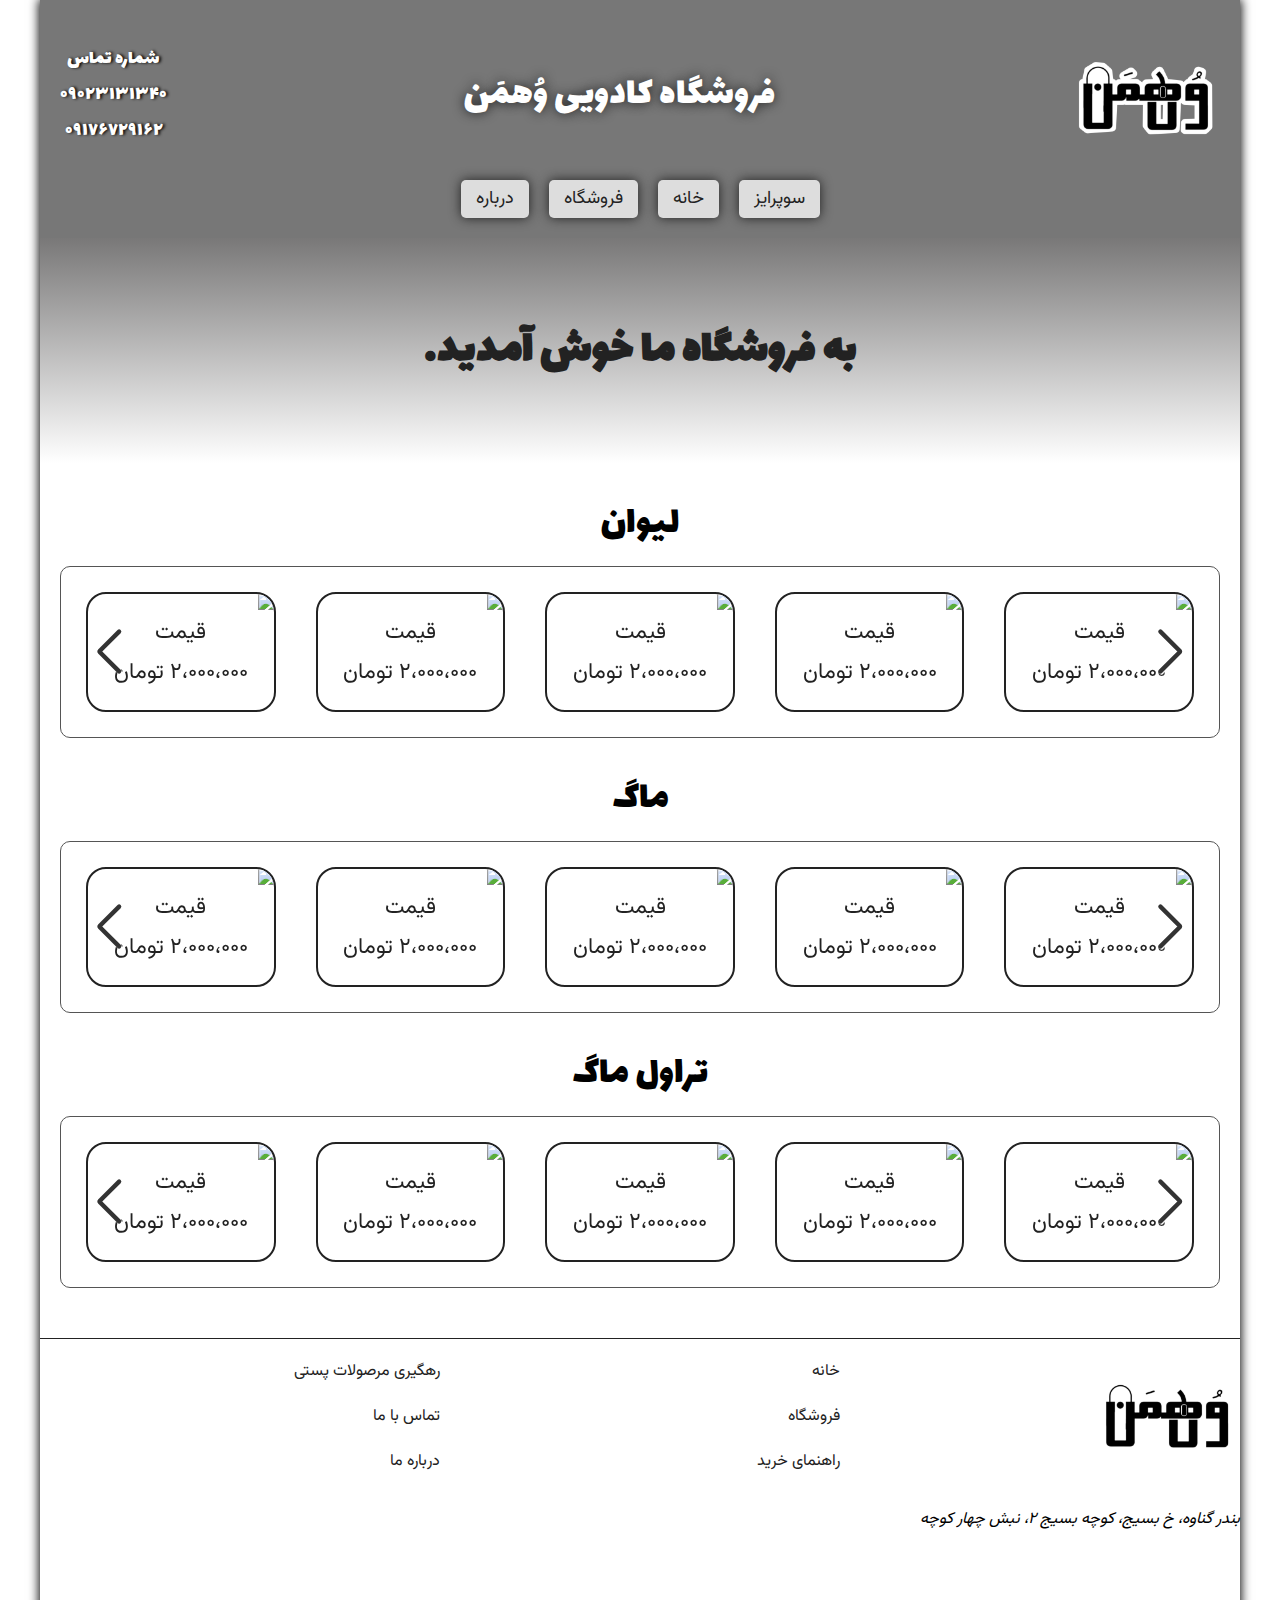
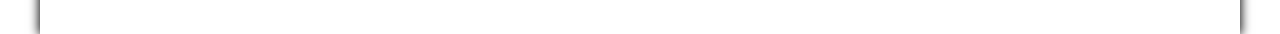
==== commit 74a5c445: "footer now have better look but all the link not working." ====
--- a/index.html
+++ b/index.html
@@ -291,12 +291,22 @@
       </section>
     </main>
     <footer class="footer">
-      <address class="logo-address">
+      <div class="logo-address">
         <img src="image/logo250.png" />
-        <p>address</p>
-      </address>
-      <div class="footer-links">home shop about</div>
-      <div class="footer-links">post help contact-us</div>
+        <address class="address">
+          بندر گناوه، خ بسیج، کوچه بسیج ۲، نبش چهار کوچه
+        </address>
+      </div>
+      <div class="footer-links">
+        <a href="#">خانه</a>
+        <a href="#">فروشگاه</a>
+        <a href="#">راهنمای خرید</a>
+      </div>
+      <div class="footer-links">
+        <a href="#">رهگیری مرصولات پستی</a>
+        <a href="#">تماس با ما</a>
+        <a href="#">درباره ما</a>
+      </div>
     </footer>
     <script src="https://cdn.jsdelivr.net/npm/swiper@11/swiper-bundle.min.js"></script>
     <script src="/script/script.js"></script>
--- a/css/main.css
+++ b/css/main.css
@@ -169,3 +169,52 @@
   color: #333; /* Red color */
   text-shadow: 1px 1px 1px #ffffff;
 }
+
+.footer {
+  display: grid;
+  grid-template-columns: 1fr 1fr 1fr;
+  border-top: 1px solid #222;
+  margin-top: 5rem;
+}
+
+.logo-address {
+  display: flex;
+  flex-direction: column;
+  justify-content: start;
+  align-items: start;
+  gap: 2rem;
+}
+
+.logo-address img {
+  height: 50%;
+  width: auto;
+}
+
+address {
+  text-decoration: none;
+  font-family: "Vazirmatn";
+  font-size: 1.6rem;
+}
+
+.footer-links {
+  display: flex;
+  flex-direction: column;
+  gap: 2rem;
+  padding: 2rem 0;
+}
+
+.footer-links a {
+  text-decoration: none;
+  font-size: 1.6rem;
+  font-family: "Vazirmatn";
+}
+
+.footer a:link,
+.footer a:visited {
+  color: #222;
+}
+
+.footer a:hover,
+.footer a:active {
+  color: #666;
+}
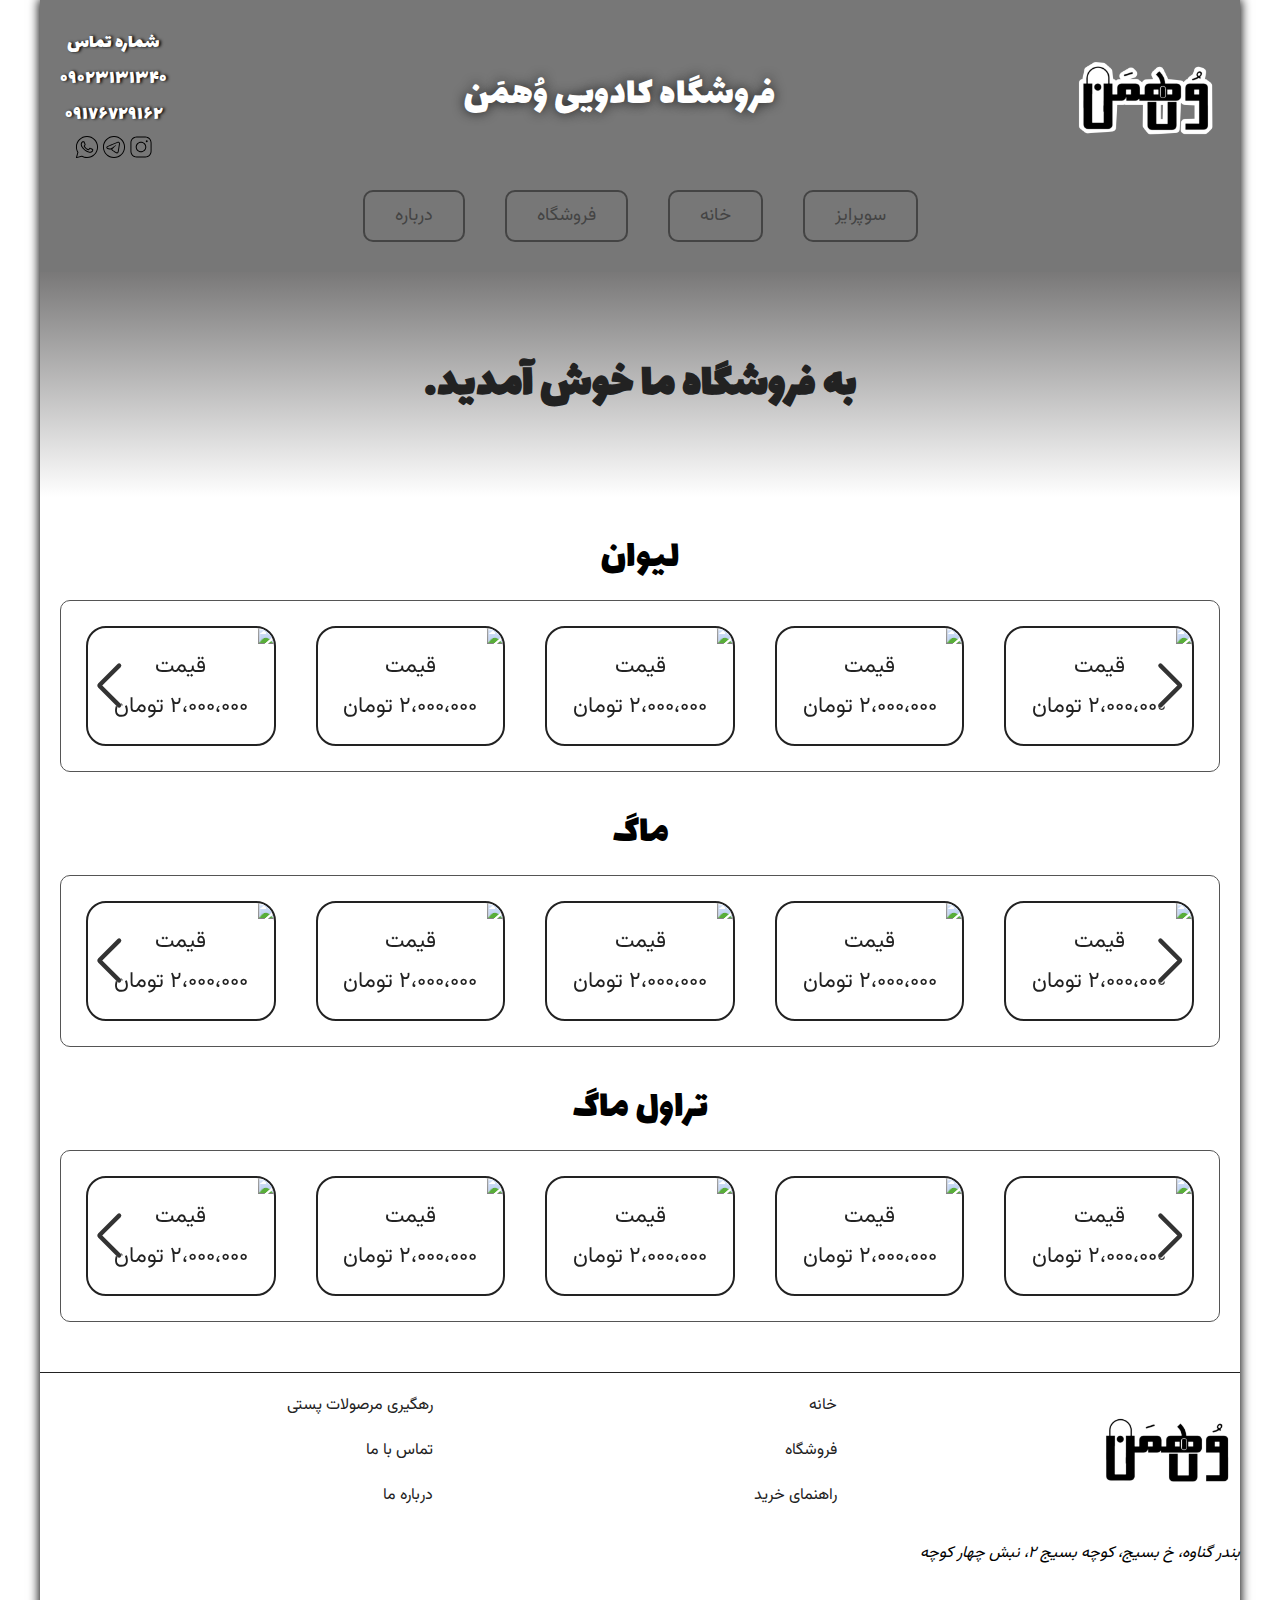
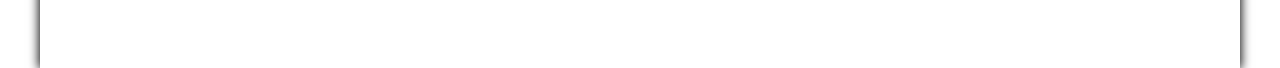
==== commit 5bbf0fc0: "add social media Icons to header" ====
--- a/index.html
+++ b/index.html
@@ -27,6 +27,53 @@
           <p>شماره تماس</p>
           <p>۰۹۰۲۳۱۳۱۳۴۰</p>
           <p>۰۹۱۷۶۷۲۹۱۶۲</p>
+          <div class="social-media">
+            <!-- INSTAGRAM LOGO -->
+            <a>
+              <svg
+                xmlns="http://www.w3.org/2000/svg"
+                x="0px"
+                y="0px"
+                width="24"
+                height="24"
+                viewBox="0 0 50 50"
+              >
+                <path
+                  d="M 16 3 C 8.8324839 3 3 8.8324839 3 16 L 3 34 C 3 41.167516 8.8324839 47 16 47 L 34 47 C 41.167516 47 47 41.167516 47 34 L 47 16 C 47 8.8324839 41.167516 3 34 3 L 16 3 z M 16 5 L 34 5 C 40.086484 5 45 9.9135161 45 16 L 45 34 C 45 40.086484 40.086484 45 34 45 L 16 45 C 9.9135161 45 5 40.086484 5 34 L 5 16 C 5 9.9135161 9.9135161 5 16 5 z M 37 11 A 2 2 0 0 0 35 13 A 2 2 0 0 0 37 15 A 2 2 0 0 0 39 13 A 2 2 0 0 0 37 11 z M 25 14 C 18.936712 14 14 18.936712 14 25 C 14 31.063288 18.936712 36 25 36 C 31.063288 36 36 31.063288 36 25 C 36 18.936712 31.063288 14 25 14 z M 25 16 C 29.982407 16 34 20.017593 34 25 C 34 29.982407 29.982407 34 25 34 C 20.017593 34 16 29.982407 16 25 C 16 20.017593 20.017593 16 25 16 z"
+                ></path>
+              </svg>
+            </a>
+            <!-- TELEGRAM LOGO -->
+            <a>
+              <svg
+                xmlns="http://www.w3.org/2000/svg"
+                x="0px"
+                y="0px"
+                width="24"
+                height="24"
+                viewBox="0 0 50 50"
+              >
+                <path
+                  d="M 25 2 C 12.309288 2 2 12.309297 2 25 C 2 37.690703 12.309288 48 25 48 C 37.690712 48 48 37.690703 48 25 C 48 12.309297 37.690712 2 25 2 z M 25 4 C 36.609833 4 46 13.390175 46 25 C 46 36.609825 36.609833 46 25 46 C 13.390167 46 4 36.609825 4 25 C 4 13.390175 13.390167 4 25 4 z M 34.087891 14.035156 C 33.403891 14.035156 32.635328 14.193578 31.736328 14.517578 C 30.340328 15.020578 13.920734 21.992156 12.052734 22.785156 C 10.984734 23.239156 8.9960938 24.083656 8.9960938 26.097656 C 8.9960938 27.432656 9.7783594 28.3875 11.318359 28.9375 C 12.146359 29.2325 14.112906 29.828578 15.253906 30.142578 C 15.737906 30.275578 16.25225 30.34375 16.78125 30.34375 C 17.81625 30.34375 18.857828 30.085859 19.673828 29.630859 C 19.666828 29.798859 19.671406 29.968672 19.691406 30.138672 C 19.814406 31.188672 20.461875 32.17625 21.421875 32.78125 C 22.049875 33.17725 27.179312 36.614156 27.945312 37.160156 C 29.021313 37.929156 30.210813 38.335938 31.382812 38.335938 C 33.622813 38.335938 34.374328 36.023109 34.736328 34.912109 C 35.261328 33.299109 37.227219 20.182141 37.449219 17.869141 C 37.600219 16.284141 36.939641 14.978953 35.681641 14.376953 C 35.210641 14.149953 34.672891 14.035156 34.087891 14.035156 z M 34.087891 16.035156 C 34.362891 16.035156 34.608406 16.080641 34.816406 16.181641 C 35.289406 16.408641 35.530031 16.914688 35.457031 17.679688 C 35.215031 20.202687 33.253938 33.008969 32.835938 34.292969 C 32.477938 35.390969 32.100813 36.335938 31.382812 36.335938 C 30.664813 36.335938 29.880422 36.08425 29.107422 35.53125 C 28.334422 34.97925 23.201281 31.536891 22.488281 31.087891 C 21.863281 30.693891 21.201813 29.711719 22.132812 28.761719 C 22.899812 27.979719 28.717844 22.332938 29.214844 21.835938 C 29.584844 21.464938 29.411828 21.017578 29.048828 21.017578 C 28.923828 21.017578 28.774141 21.070266 28.619141 21.197266 C 28.011141 21.694266 19.534781 27.366266 18.800781 27.822266 C 18.314781 28.124266 17.56225 28.341797 16.78125 28.341797 C 16.44825 28.341797 16.111109 28.301891 15.787109 28.212891 C 14.659109 27.901891 12.750187 27.322734 11.992188 27.052734 C 11.263188 26.792734 10.998047 26.543656 10.998047 26.097656 C 10.998047 25.463656 11.892938 25.026 12.835938 24.625 C 13.831938 24.202 31.066062 16.883437 32.414062 16.398438 C 33.038062 16.172438 33.608891 16.035156 34.087891 16.035156 z"
+                ></path>
+              </svg>
+            </a>
+            <!-- WHATAPP LOGO -->
+            <a>
+              <svg
+                xmlns="http://www.w3.org/2000/svg"
+                x="0px"
+                y="0px"
+                width="24"
+                height="24"
+                viewBox="0 0 50 50"
+              >
+                <path
+                  d="M 25 2 C 12.309534 2 2 12.309534 2 25 C 2 29.079097 3.1186875 32.88588 4.984375 36.208984 L 2.0371094 46.730469 A 1.0001 1.0001 0 0 0 3.2402344 47.970703 L 14.210938 45.251953 C 17.434629 46.972929 21.092591 48 25 48 C 37.690466 48 48 37.690466 48 25 C 48 12.309534 37.690466 2 25 2 z M 25 4 C 36.609534 4 46 13.390466 46 25 C 46 36.609534 36.609534 46 25 46 C 21.278025 46 17.792121 45.029635 14.761719 43.333984 A 1.0001 1.0001 0 0 0 14.033203 43.236328 L 4.4257812 45.617188 L 7.0019531 36.425781 A 1.0001 1.0001 0 0 0 6.9023438 35.646484 C 5.0606869 32.523592 4 28.890107 4 25 C 4 13.390466 13.390466 4 25 4 z M 16.642578 13 C 16.001539 13 15.086045 13.23849 14.333984 14.048828 C 13.882268 14.535548 12 16.369511 12 19.59375 C 12 22.955271 14.331391 25.855848 14.613281 26.228516 L 14.615234 26.228516 L 14.615234 26.230469 C 14.588494 26.195329 14.973031 26.752191 15.486328 27.419922 C 15.999626 28.087653 16.717405 28.96464 17.619141 29.914062 C 19.422612 31.812909 21.958282 34.007419 25.105469 35.349609 C 26.554789 35.966779 27.698179 36.339417 28.564453 36.611328 C 30.169845 37.115426 31.632073 37.038799 32.730469 36.876953 C 33.55263 36.755876 34.456878 36.361114 35.351562 35.794922 C 36.246248 35.22873 37.12309 34.524722 37.509766 33.455078 C 37.786772 32.688244 37.927591 31.979598 37.978516 31.396484 C 38.003976 31.104927 38.007211 30.847602 37.988281 30.609375 C 37.969311 30.371148 37.989581 30.188664 37.767578 29.824219 C 37.302009 29.059804 36.774753 29.039853 36.224609 28.767578 C 35.918939 28.616297 35.048661 28.191329 34.175781 27.775391 C 33.303883 27.35992 32.54892 26.991953 32.083984 26.826172 C 31.790239 26.720488 31.431556 26.568352 30.914062 26.626953 C 30.396569 26.685553 29.88546 27.058933 29.587891 27.5 C 29.305837 27.918069 28.170387 29.258349 27.824219 29.652344 C 27.819619 29.649544 27.849659 29.663383 27.712891 29.595703 C 27.284761 29.383815 26.761157 29.203652 25.986328 28.794922 C 25.2115 28.386192 24.242255 27.782635 23.181641 26.847656 L 23.181641 26.845703 C 21.603029 25.455949 20.497272 23.711106 20.148438 23.125 C 20.171937 23.09704 20.145643 23.130901 20.195312 23.082031 L 20.197266 23.080078 C 20.553781 22.728924 20.869739 22.309521 21.136719 22.001953 C 21.515257 21.565866 21.68231 21.181437 21.863281 20.822266 C 22.223954 20.10644 22.02313 19.318742 21.814453 18.904297 L 21.814453 18.902344 C 21.828863 18.931014 21.701572 18.650157 21.564453 18.326172 C 21.426943 18.001263 21.251663 17.580039 21.064453 17.130859 C 20.690033 16.232501 20.272027 15.224912 20.023438 14.634766 L 20.023438 14.632812 C 19.730591 13.937684 19.334395 13.436908 18.816406 13.195312 C 18.298417 12.953717 17.840778 13.022402 17.822266 13.021484 L 17.820312 13.021484 C 17.450668 13.004432 17.045038 13 16.642578 13 z M 16.642578 15 C 17.028118 15 17.408214 15.004701 17.726562 15.019531 C 18.054056 15.035851 18.033687 15.037192 17.970703 15.007812 C 17.906713 14.977972 17.993533 14.968282 18.179688 15.410156 C 18.423098 15.98801 18.84317 16.999249 19.21875 17.900391 C 19.40654 18.350961 19.582292 18.773816 19.722656 19.105469 C 19.863021 19.437122 19.939077 19.622295 20.027344 19.798828 L 20.027344 19.800781 L 20.029297 19.802734 C 20.115837 19.973483 20.108185 19.864164 20.078125 19.923828 C 19.867096 20.342656 19.838461 20.445493 19.625 20.691406 C 19.29998 21.065838 18.968453 21.483404 18.792969 21.65625 C 18.639439 21.80707 18.36242 22.042032 18.189453 22.501953 C 18.016221 22.962578 18.097073 23.59457 18.375 24.066406 C 18.745032 24.6946 19.964406 26.679307 21.859375 28.347656 C 23.05276 29.399678 24.164563 30.095933 25.052734 30.564453 C 25.940906 31.032973 26.664301 31.306607 26.826172 31.386719 C 27.210549 31.576953 27.630655 31.72467 28.119141 31.666016 C 28.607627 31.607366 29.02878 31.310979 29.296875 31.007812 L 29.298828 31.005859 C 29.655629 30.601347 30.715848 29.390728 31.224609 28.644531 C 31.246169 28.652131 31.239109 28.646231 31.408203 28.707031 L 31.408203 28.708984 L 31.410156 28.708984 C 31.487356 28.736474 32.454286 29.169267 33.316406 29.580078 C 34.178526 29.990889 35.053561 30.417875 35.337891 30.558594 C 35.748225 30.761674 35.942113 30.893881 35.992188 30.894531 C 35.995572 30.982516 35.998992 31.07786 35.986328 31.222656 C 35.951258 31.624292 35.8439 32.180225 35.628906 32.775391 C 35.523582 33.066746 34.975018 33.667661 34.283203 34.105469 C 33.591388 34.543277 32.749338 34.852514 32.4375 34.898438 C 31.499896 35.036591 30.386672 35.087027 29.164062 34.703125 C 28.316336 34.437036 27.259305 34.092596 25.890625 33.509766 C 23.114812 32.325956 20.755591 30.311513 19.070312 28.537109 C 18.227674 27.649908 17.552562 26.824019 17.072266 26.199219 C 16.592866 25.575584 16.383528 25.251054 16.208984 25.021484 L 16.207031 25.019531 C 15.897202 24.609805 14 21.970851 14 19.59375 C 14 17.077989 15.168497 16.091436 15.800781 15.410156 C 16.132721 15.052495 16.495617 15 16.642578 15 z"
+                ></path>
+              </svg>
+            </a>
+          </div>
         </div>
       </div>
       <div class="nav-container">
--- a/css/main.css
+++ b/css/main.css
@@ -16,6 +16,7 @@
   margin: 0 auto;
   max-width: 120rem;
   box-shadow: 0 0 1rem 0.1rem;
+  font-family: "Vazirmatn";
 }
 
 h3 {
@@ -79,14 +80,14 @@
   text-decoration: none;
   font-size: 1.8rem;
   font-family: "Vazirmatn", sans-serif;
-  transition: color 0.3s;
-  box-shadow: 0px 0px 12px #222;
-}
-
-.nav a:hover,
+  /* transition: color 0.3s; */
+  /* box-shadow: 0px 0px 12px #222; */
+}
+
+/* .nav a:hover,
 .nav a:active {
   color: #666;
-}
+} */
 
 .start-section {
   text-align: center;
@@ -99,12 +100,39 @@
   background-image: linear-gradient(#797878, white);
 }
 
-.btn-page {
+/* .btn-page {
   display: inline-block;
   padding: 0.5rem 1.5rem;
   border-radius: 0.5rem;
   color: #222;
   background-color: #ddd;
+} */
+
+.btn-page {
+  position: relative;
+  display: inline-block;
+  margin: 1rem;
+  padding: 1rem 3rem;
+  text-align: center;
+  font-size: 1.8rem;
+  letter-spacing: 1px;
+  text-decoration: none;
+  color: #444;
+  background: transparent;
+  cursor: pointer;
+  transition: ease-out 0.5s;
+  border: 2px solid #444;
+  border-radius: 10px;
+  box-shadow: inset 0 0 0 0 #333;
+}
+
+.btn-page:hover {
+  color: white;
+  box-shadow: inset 0 -100px 0 0 #333;
+}
+
+.btn-page:active {
+  transform: scale(0.9);
 }
 
 .section-name {
@@ -175,6 +203,7 @@
   grid-template-columns: 1fr 1fr 1fr;
   border-top: 1px solid #222;
   margin-top: 5rem;
+  gap: 1rem;
 }
 
 .logo-address {
--- a/css/responsive.css
+++ b/css/responsive.css
@@ -1,7 +1,7 @@
 @media (max-width: 768px) {
   .nav {
     display: flex;
-    padding: 2rem 4rem;
+    padding: 2rem 1rem;
     justify-content: space-between;
     align-content: center;
     align-items: center;
@@ -35,7 +35,9 @@
 
   .btn-page {
     display: inline-block;
-    padding: 0.5rem 1.5rem;
+    padding: 0.5rem 1rem;
+    margin: 1px;
+    font-size: 1.6px;
     border-radius: 0.5rem;
     color: #222;
     background-color: #fff;
@@ -44,4 +46,34 @@
   .header-shop-name {
     display: none;
   }
+
+  .product-details {
+    grid-template-columns: 1fr;
+  }
+
+  .shop-form {
+    flex-direction: column;
+  }
+
+  .quantitiy {
+    display: flex;
+    justify-items: center;
+    align-items: center;
+  }
+
+  .shop-form label {
+    font-size: 2rem;
+  }
+  .product-quantitiy {
+    padding: 5px;
+    font-size: 2.5rem;
+  }
+
+  .logo-address {
+    gap: 1rem;
+  }
+  .logo-address img {
+    height: 35%;
+    width: auto;
+  }
 }
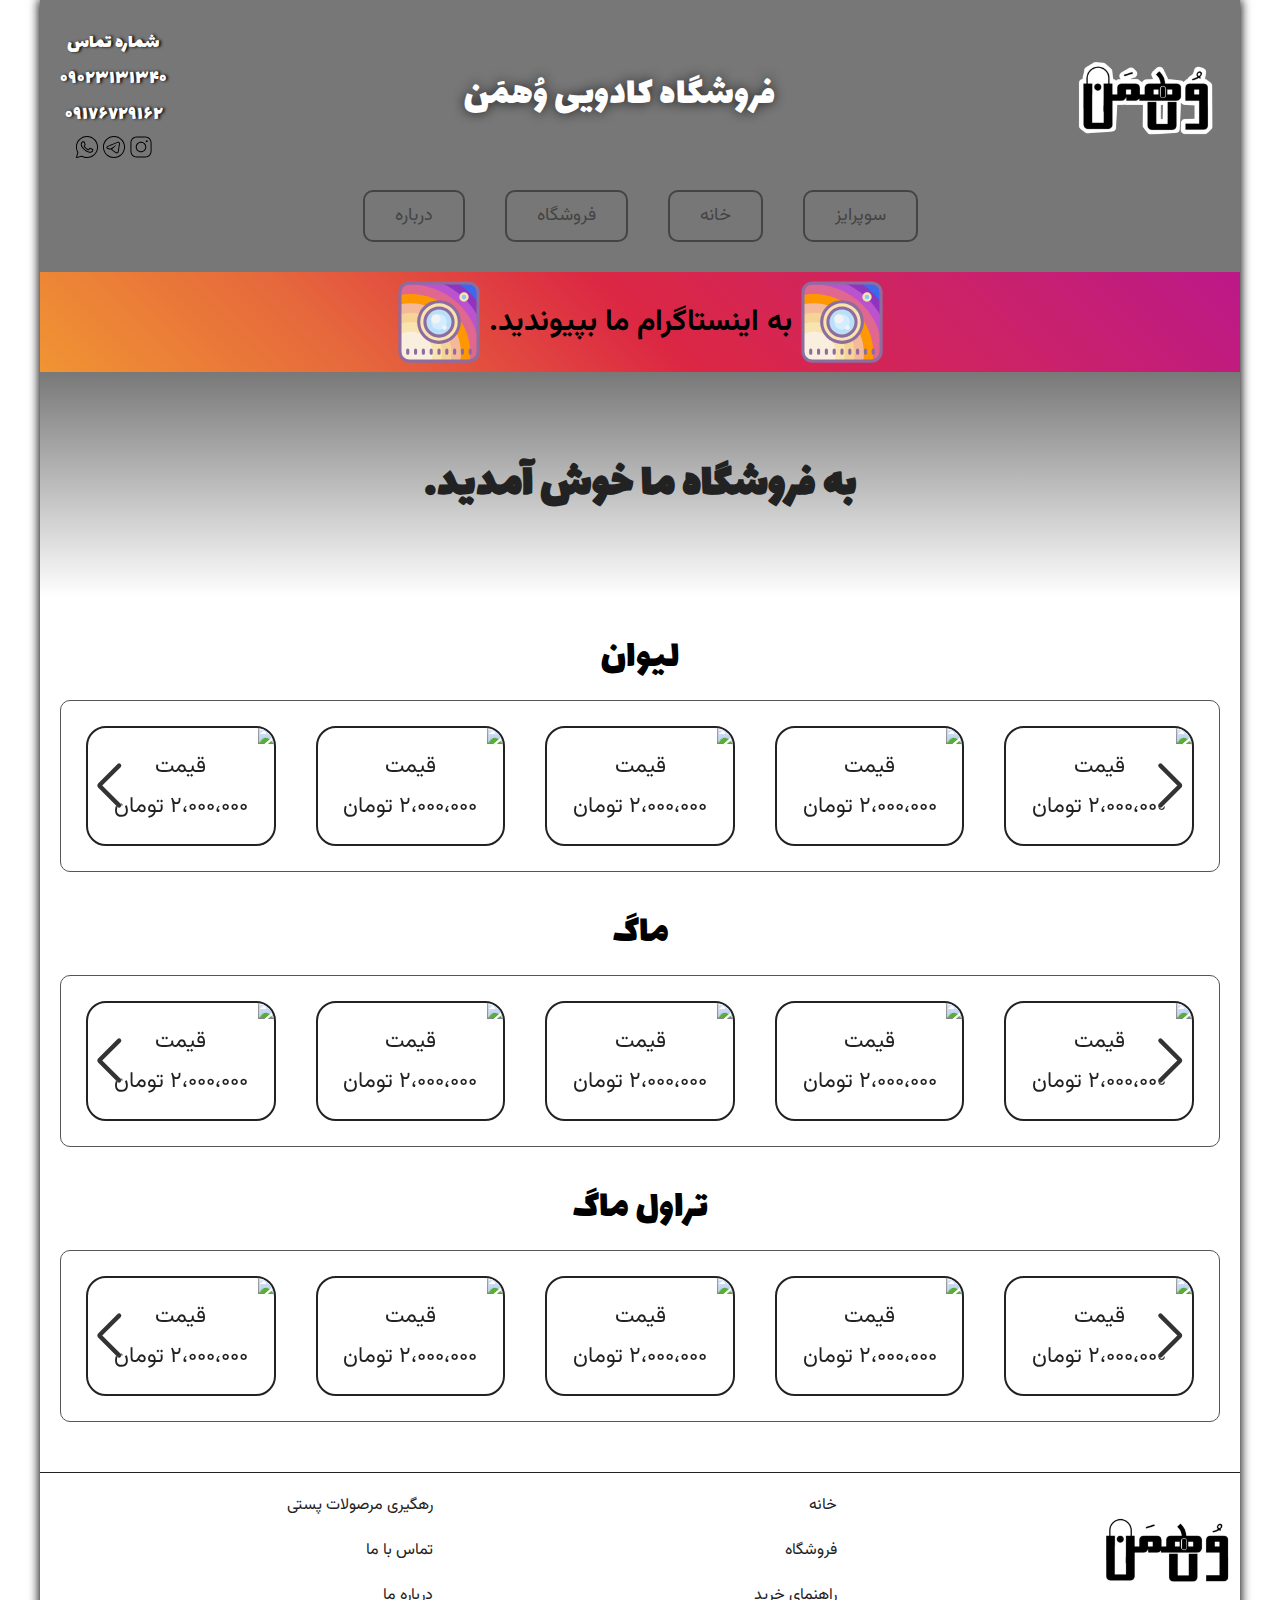
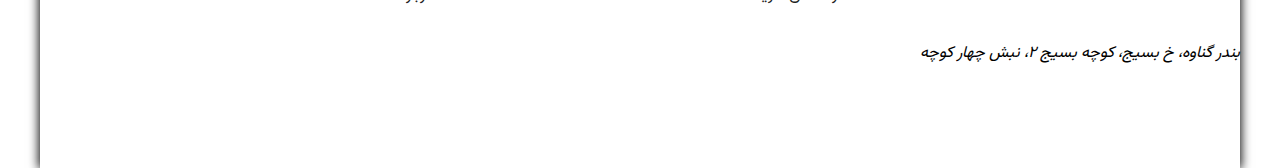
==== commit 74363eee: "add instagram header" ====
--- a/index.html
+++ b/index.html
@@ -86,6 +86,210 @@
       </div>
     </header>
     <main class="">
+      <section class="ad-header ad-header-background">
+        <a href="#" target="_blank"></a>
+          <svg
+            xmlns="http://www.w3.org/2000/svg"
+            x="0px"
+            y="0px"
+            width="100"
+            height="100"
+            viewBox="0 0 64 64"
+          >
+            <rect
+              width="50"
+              height="50"
+              x="7"
+              y="7"
+              fill="#ed7899"
+              rx="6"
+              ry="6"
+              transform="rotate(180 32 32)"
+            ></rect>
+            <rect
+              width="50"
+              height="50"
+              x="7"
+              y="7"
+              fill="#3a69ed"
+              rx="6"
+              ry="6"
+            ></rect>
+            <path
+              fill="#8f34bf"
+              d="M57,51V19.34A54.29,54.29,0,0,0,43.85,7H13a6,6,0,0,0-6,6V51a6,6,0,0,0,6,6H51A6,6,0,0,0,57,51Z"
+            ></path>
+            <path
+              fill="#bb52ce"
+              d="M57,51V28.49A49.19,49.19,0,0,0,33.4,7H13a6,6,0,0,0-6,6V51a6,6,0,0,0,6,6H51A6,6,0,0,0,57,51Z"
+            ></path>
+            <path
+              fill="#e0678f"
+              d="M57,51V42.67A44,44,0,0,0,14,8a44.49,44.49,0,0,0-4.65.25A6,6,0,0,0,7,13V51a6,6,0,0,0,6,6H51A6,6,0,0,0,57,51Z"
+            ></path>
+            <path
+              fill="#ff9800"
+              d="M14,14a38.17,38.17,0,0,0-7,.65V51a6,6,0,0,0,6,6H51a6,6,0,0,0,.67,0A38.3,38.3,0,0,0,52,52,38,38,0,0,0,14,14Z"
+            ></path>
+            <path
+              fill="#f4b998"
+              d="M14,20a32.08,32.08,0,0,0-7,.78V51a6,6,0,0,0,6,6H45.61A32.23,32.23,0,0,0,46,52,32,32,0,0,0,14,20Z"
+            ></path>
+            <path
+              fill="#f6d397"
+              d="M14,26a26,26,0,0,0-7,1V51a6,6,0,0,0,6,6H39.51A26,26,0,0,0,14,26Z"
+            ></path>
+            <path
+              fill="#f9e3ae"
+              d="M14,32a19.91,19.91,0,0,0-7,1.28V51a6,6,0,0,0,6,6H33.34A19.93,19.93,0,0,0,14,32Z"
+            ></path>
+            <path
+              fill="#faefde"
+              d="M14,38a13.92,13.92,0,0,0-7,1.89V51a6,6,0,0,0,6,6H27.06A14,14,0,0,0,14,38Z"
+            ></path>
+            <path
+              fill="#f9e3ae"
+              d="M32 19A13 13 0 1 0 32 45A13 13 0 1 0 32 19Z"
+            ></path>
+            <path
+              fill="#bbdef9"
+              d="M32 23A9 9 0 1 0 32 41A9 9 0 1 0 32 23Z"
+            ></path>
+            <path
+              fill="#d2edff"
+              d="M32 27A5 5 0 1 0 32 37A5 5 0 1 0 32 27Z"
+            ></path>
+            <path
+              fill="#f3f3f3"
+              d="M30 27A3 3 0 1 0 30 33 3 3 0 1 0 30 27zM35.5 34A1.5 1.5 0 1 0 35.5 37 1.5 1.5 0 1 0 35.5 34z"
+            ></path>
+            <path
+              fill="#85cbf8"
+              d="M48 14A2 2 0 1 0 48 18A2 2 0 1 0 48 14Z"
+            ></path>
+            <path
+              fill="#8d6c9f"
+              d="M32,46A14,14,0,1,0,18,32,14,14,0,0,0,32,46Zm0-26A12,12,0,1,1,20,32,12,12,0,0,1,32,20Z"
+            ></path>
+            <path
+              fill="#8d6c9f"
+              d="M32,42A10,10,0,1,0,22,32,10,10,0,0,0,32,42Zm0-18a8,8,0,1,1-8,8A8,8,0,0,1,32,24Z"
+            ></path>
+            <path
+              fill="#f9e3ae"
+              d="M48,13a3,3,0,1,0,3,3A3,3,0,0,0,48,13Zm0,4.47A1.47,1.47,0,1,1,49.47,16,1.47,1.47,0,0,1,48,17.47Z"
+            ></path>
+            <path
+              fill="#8d6c9f"
+              d="M51,6H13a7,7,0,0,0-7,7V51a7,7,0,0,0,7,7H51a7,7,0,0,0,7-7V13A7,7,0,0,0,51,6Zm5,45a5,5,0,0,1-5,5H13a5,5,0,0,1-5-5V13a5,5,0,0,1,5-5H51a5,5,0,0,1,5,5Z"
+            ></path>
+            <path
+              fill="#8d6c9f"
+              d="M17 49a1 1 0 0 0-1 1v2a1 1 0 0 0 2 0V50A1 1 0 0 0 17 49zM12 49a1 1 0 0 0-1 1v2a1 1 0 0 0 2 0V50A1 1 0 0 0 12 49zM32 49a1 1 0 0 0-1 1v2a1 1 0 0 0 2 0V50A1 1 0 0 0 32 49zM37 49a1 1 0 0 0-1 1v2a1 1 0 0 0 2 0V50A1 1 0 0 0 37 49zM42 49a1 1 0 0 0-1 1v2a1 1 0 0 0 2 0V50A1 1 0 0 0 42 49zM47 49a1 1 0 0 0-1 1v2a1 1 0 0 0 2 0V50A1 1 0 0 0 47 49zM52 49a1 1 0 0 0-1 1v2a1 1 0 0 0 2 0V50A1 1 0 0 0 52 49zM22 49a1 1 0 0 0-1 1v2a1 1 0 0 0 2 0V50A1 1 0 0 0 22 49zM27 49a1 1 0 0 0-1 1v2a1 1 0 0 0 2 0V50A1 1 0 0 0 27 49z"
+            ></path>
+          </svg>
+          <h2>به اینستاگرام ما بپیوندید.</h2>
+          <svg
+            xmlns="http://www.w3.org/2000/svg"
+            x="0px"
+            y="0px"
+            width="100"
+            height="100"
+            viewBox="0 0 64 64"
+          >
+            <rect
+              width="50"
+              height="50"
+              x="7"
+              y="7"
+              fill="#ed7899"
+              rx="6"
+              ry="6"
+              transform="rotate(180 32 32)"
+            ></rect>
+            <rect
+              width="50"
+              height="50"
+              x="7"
+              y="7"
+              fill="#3a69ed"
+              rx="6"
+              ry="6"
+            ></rect>
+            <path
+              fill="#8f34bf"
+              d="M57,51V19.34A54.29,54.29,0,0,0,43.85,7H13a6,6,0,0,0-6,6V51a6,6,0,0,0,6,6H51A6,6,0,0,0,57,51Z"
+            ></path>
+            <path
+              fill="#bb52ce"
+              d="M57,51V28.49A49.19,49.19,0,0,0,33.4,7H13a6,6,0,0,0-6,6V51a6,6,0,0,0,6,6H51A6,6,0,0,0,57,51Z"
+            ></path>
+            <path
+              fill="#e0678f"
+              d="M57,51V42.67A44,44,0,0,0,14,8a44.49,44.49,0,0,0-4.65.25A6,6,0,0,0,7,13V51a6,6,0,0,0,6,6H51A6,6,0,0,0,57,51Z"
+            ></path>
+            <path
+              fill="#ff9800"
+              d="M14,14a38.17,38.17,0,0,0-7,.65V51a6,6,0,0,0,6,6H51a6,6,0,0,0,.67,0A38.3,38.3,0,0,0,52,52,38,38,0,0,0,14,14Z"
+            ></path>
+            <path
+              fill="#f4b998"
+              d="M14,20a32.08,32.08,0,0,0-7,.78V51a6,6,0,0,0,6,6H45.61A32.23,32.23,0,0,0,46,52,32,32,0,0,0,14,20Z"
+            ></path>
+            <path
+              fill="#f6d397"
+              d="M14,26a26,26,0,0,0-7,1V51a6,6,0,0,0,6,6H39.51A26,26,0,0,0,14,26Z"
+            ></path>
+            <path
+              fill="#f9e3ae"
+              d="M14,32a19.91,19.91,0,0,0-7,1.28V51a6,6,0,0,0,6,6H33.34A19.93,19.93,0,0,0,14,32Z"
+            ></path>
+            <path
+              fill="#faefde"
+              d="M14,38a13.92,13.92,0,0,0-7,1.89V51a6,6,0,0,0,6,6H27.06A14,14,0,0,0,14,38Z"
+            ></path>
+            <path
+              fill="#f9e3ae"
+              d="M32 19A13 13 0 1 0 32 45A13 13 0 1 0 32 19Z"
+            ></path>
+            <path
+              fill="#bbdef9"
+              d="M32 23A9 9 0 1 0 32 41A9 9 0 1 0 32 23Z"
+            ></path>
+            <path
+              fill="#d2edff"
+              d="M32 27A5 5 0 1 0 32 37A5 5 0 1 0 32 27Z"
+            ></path>
+            <path
+              fill="#f3f3f3"
+              d="M30 27A3 3 0 1 0 30 33 3 3 0 1 0 30 27zM35.5 34A1.5 1.5 0 1 0 35.5 37 1.5 1.5 0 1 0 35.5 34z"
+            ></path>
+            <path
+              fill="#85cbf8"
+              d="M48 14A2 2 0 1 0 48 18A2 2 0 1 0 48 14Z"
+            ></path>
+            <path
+              fill="#8d6c9f"
+              d="M32,46A14,14,0,1,0,18,32,14,14,0,0,0,32,46Zm0-26A12,12,0,1,1,20,32,12,12,0,0,1,32,20Z"
+            ></path>
+            <path
+              fill="#8d6c9f"
+              d="M32,42A10,10,0,1,0,22,32,10,10,0,0,0,32,42Zm0-18a8,8,0,1,1-8,8A8,8,0,0,1,32,24Z"
+            ></path>
+            <path
+              fill="#f9e3ae"
+              d="M48,13a3,3,0,1,0,3,3A3,3,0,0,0,48,13Zm0,4.47A1.47,1.47,0,1,1,49.47,16,1.47,1.47,0,0,1,48,17.47Z"
+            ></path>
+            <path
+              fill="#8d6c9f"
+              d="M51,6H13a7,7,0,0,0-7,7V51a7,7,0,0,0,7,7H51a7,7,0,0,0,7-7V13A7,7,0,0,0,51,6Zm5,45a5,5,0,0,1-5,5H13a5,5,0,0,1-5-5V13a5,5,0,0,1,5-5H51a5,5,0,0,1,5,5Z"
+            ></path>
+            <path
+              fill="#8d6c9f"
+              d="M17 49a1 1 0 0 0-1 1v2a1 1 0 0 0 2 0V50A1 1 0 0 0 17 49zM12 49a1 1 0 0 0-1 1v2a1 1 0 0 0 2 0V50A1 1 0 0 0 12 49zM32 49a1 1 0 0 0-1 1v2a1 1 0 0 0 2 0V50A1 1 0 0 0 32 49zM37 49a1 1 0 0 0-1 1v2a1 1 0 0 0 2 0V50A1 1 0 0 0 37 49zM42 49a1 1 0 0 0-1 1v2a1 1 0 0 0 2 0V50A1 1 0 0 0 42 49zM47 49a1 1 0 0 0-1 1v2a1 1 0 0 0 2 0V50A1 1 0 0 0 47 49zM52 49a1 1 0 0 0-1 1v2a1 1 0 0 0 2 0V50A1 1 0 0 0 52 49zM22 49a1 1 0 0 0-1 1v2a1 1 0 0 0 2 0V50A1 1 0 0 0 22 49zM27 49a1 1 0 0 0-1 1v2a1 1 0 0 0 2 0V50A1 1 0 0 0 27 49z"
+            ></path></svg
+        ></a>
+      </section>
       <section class="start-section">
         <h3>به فروشگاه ما خوش آمدید.</h3>
       </section>
--- a/css/main.css
+++ b/css/main.css
@@ -89,6 +89,51 @@
   color: #666;
 } */
 
+.ad-header {
+  display: flex;
+  justify-content: center;
+  align-items: center;
+  background-color: #777;
+  height: 10rem;
+  font-size: 2rem;
+}
+
+.ad-header a {
+  align-items: center;
+  display: flex;
+  text-decoration: none;
+  color: #eee;
+}
+
+.ad-header-background {
+  background: #f09433;
+  background: -moz-linear-gradient(
+    45deg,
+    #f09433 0%,
+    #e6683c 25%,
+    #dc2743 50%,
+    #cc2366 75%,
+    #bc1888 100%
+  );
+  background: -webkit-linear-gradient(
+    45deg,
+    #f09433 0%,
+    #e6683c 25%,
+    #dc2743 50%,
+    #cc2366 75%,
+    #bc1888 100%
+  );
+  background: linear-gradient(
+    45deg,
+    #f09433 0%,
+    #e6683c 25%,
+    #dc2743 50%,
+    #cc2366 75%,
+    #bc1888 100%
+  );
+  filter: progid:DXImageTransform.Microsoft.gradient( startColorstr='#f09433', endColorstr='#bc1888',GradientType=1 );
+}
+
 .start-section {
   text-align: center;
   font-size: 4rem;
